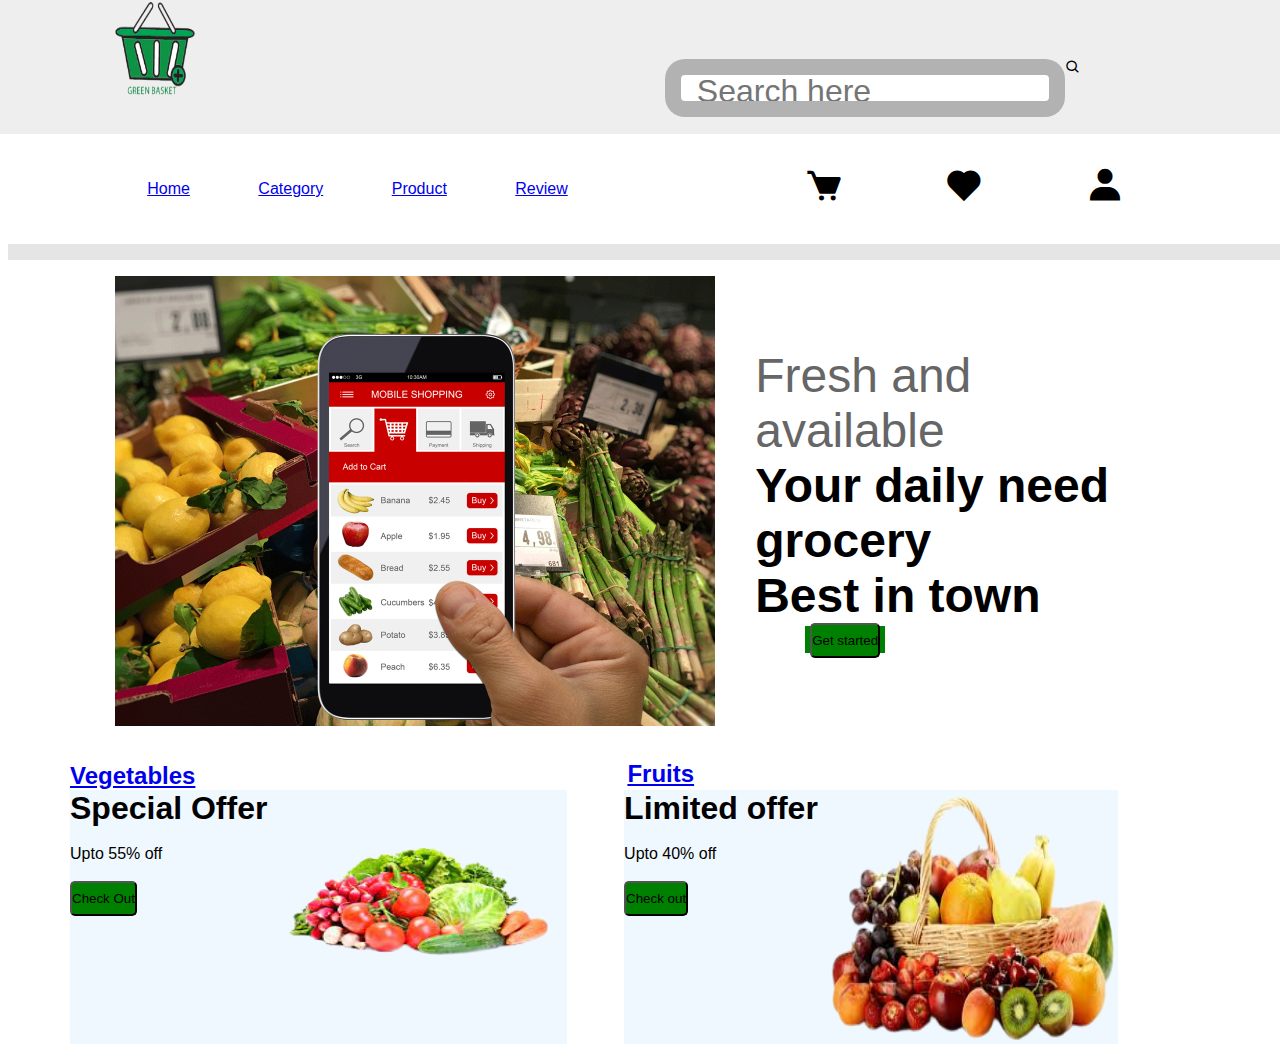
==== index.html @ a2e77f22 "first commit" ====
<!DOCTYPE html>
    <meta http-equiv="X-UA-Compatible" content="IE=edge">
    <meta name="viewport" content="width=device-width, initial-scale=1.0">
    <title>Document</title>
    <link rel="stylesheet" href="/style.css">
<html lang="en">
<head>
    <meta charset="UTF-8">
    <link href='https://unpkg.com/boxicons@2.1.4/css/boxicons.min.css' rel='stylesheet'>
    <link rel="stylesheet" href="/category.html">
    <link rel="stylesheet" href="/media.css">
    <link rel="stylesheet" href="/index.html">
</head>
<body>
    <div class="header1">
  <img class="logo" src="/image/GREEN_BASKET-removebg-preview.png" alt="">
    <form action="" class="searchB"> 
        <input type="Search" id="search-box" placeholder="Search here" >
        <label for="Search-box"><i class='bx bx-search'></i></label> 
    </form>
</div>
    <div class="head2">
       <div id="menu-bar"> <i class='bx bx-menu'></i></div>
        <div class="navbar">
            <a href="/index.html">Home</a>
            <!-- <a href="/login.html">A</a> -->
            <a href="/category.html">Category</a>
            <a href="/product.html">Product</a>
           
            <a href="/Review.html">Review</a>


      </div>
        <div class="icons">
            <a href="/product.html"><i class='bx bxs-cart'></i></a>
            <a href="#"><i class='bx bxs-heart'></i></a>
            <a href="/signUp.html"><i class='bx bxs-user'></i></a>

        </div>
</div>
    <section  class="home" id="home">
    <div class="img">
        <img class="img" src="/image/phone1.cms" alt="grocery">
      

    </div>
    <div class="content">
        <span>Fresh and available</span>
        <h2>Your daily need grocery</h2>
        <h2>Best in town</h2>
        <a href="/category.html" class="btn"><button class="green">Get started</button></a>

    </div>
</section>
<div class="vegi"><h2><a href="/">Vegetables</a></h2></div>
<div class="gen" >
<div class="img1">
    
    <div>
        <h1>Special Offer</h1>
        <br>
        <p>Upto 55% off</p>
        <br>
        <button class="green">Check Out</button>

    </div>
    <div><img class="img7" src="/image/vege-removebg-preview.png" alt=""></div>
</div>
<div class="vegii"><h2><a href="/">Fruits</a></h2></div>
<div class="img2">
    <div><h1>Limited offer</h1>
        <br>
        <p>Upto 40% off</p>
        <br>
        <button class="green">Check out</button>

    </div>
    <div><img class="img7" src="/image/fruit-removebg-preview.png" alt=""></div>
</div>
</div>

</body>
</html>
---- style.css ----
.header1{
   background: #eee; 
   display: flex;
   align-items: center;
   justify-content:space-between ;
   padding: 2rem 9%;
}
.logo{
    color: var(--black);
    /* font-weight: bolder; */
    font-size: 3rem;
    width: 80px;
    height: 100px;
    margin-top: -30px;
    
}
/* .logo i{
  padding-right:-5rem ;
  color: greenyellow;


} */
.searchB{
    display: flex;
    height: 1rem;
    border-radius: 20px;

}
.searchB #search-box{
    height: 100%;
    width: 80%;
    padding: 1rem;
    font-size: 2rem;
    color: #333;
    border:1rem solid rgba(0,0,0,.3) ;
    text-transform: none;
    border-radius: 20px;
    padding-bottom: 10px;
}
/* .header1 .label{
  height: 100%;
  width: 8rem;
  font-size: 2.5;
  line-height: 5rem;
  color: #fff; 
  border: .1rem solid rgba(0,0,0,.3); 
  text-transform: none;
} */
.header1 label:hover{

    background:var(--black) ;


}
.head2{
    background: #fff; 
    display: flex;
    align-items: center;
    justify-content:space-between ;
    padding: 2rem 9%;
    box-shadow: 0.5rem 1rem rgba(0,0,0,.1);
    position: relative;
    
 }
 .header2 .navbar a{
     padding:5rem 1.5rem ;
     font-size: 2rem;
     border-radius: 5rem;
     color: var(--black);
     
     

 }
 .navbar a{
     margin: 2em;
 }
 
 .head2 .icons a{
     font-size: 2.5rem;
     color: var(--black);
     padding-left: 1rem;
     margin: 1em;

 }
 #menu-bar{
     font-size: 3rem;
     border-radius: 5rem;
     border: 1rem solid var(--black);
     cursor: pointer;
     display: none;
 }
 section{
     padding: 2rem 9%;
 }
 .home{
     display: flex;
     align-items: center;
     gap: 40px;
   
    
 }
 .home .image{
     flex: 1 1 40rem;
     padding-top: 5rem;
 }
 .home .image img{
     width: 100%;
 }
 .img{
      width: 600px; 
 }
 home .content{
     flex: 1 1 40rem;
 }
.home .content span{
     font-size: 3rem;
     color: #666;
 }
 .home .content h2{
     font-size:3rem ;
     color: var(black);
 }
 .green{
     background-color: green;
     border-radius: 5px;
     color: black;
     height: 35px;
 }
 
 .vege{
     display: flex;
     gap: 50px;
     margin-left: -150px;
     margin-bottom: 40px;
 }
 .one{
     background-color:whitesmoke;
     width: 200px;
     border-radius: 5%;
 }
 .gen{
     border: 100%;
     display: flex;
    gap: 60px;
    margin-left: 70px;
 }
 .img1{
     display: flex;
      border: 40%; 
     background-color: aliceblue;
      /* width: 100px;  */
 }
 .img7{
     width: 300px;
     height: 250px;
 }
 
 .img2{
     display: flex;
     border: 30%;
     background-color:aliceblue;
     
 }
 .img1:hover img {

   transform: scale(1.2) rotate(-5deg);
  }
  .img2:hover img {

  transform: scale(1.2) rotate(-5deg);
  }

  body{
    height: 1000px;
}
.contact{
   margin-left: 380px;
   margin-top: 100px;
   font-size: 40px;
}
.span{
    color: green;
}
.name{
    margin-left: 300px;
    padding: 60px 15px;
    font-size: 30px;
    border-radius: 50px;
}
#enter-name{
    width: 200px;
    height:40px;
    padding-left: 230px;
    margin-top: 10px;
}
.phone{
    margin-left: 300px;
    font-size: 30px;
}
#phone-number{
    width: 200px;
    height:40px;
    padding-left: 150px;
    margin-top: 40px;
}
.password{
    margin-left: 300px;
    font-size: 30px;
}
#enter-password{
    width: 200px;
    height:40px;
    padding-left: 220px;
    margin-top: 40px;
}
.message{
    margin-left: 300px;
    font-size: 30px;
}
#enter-message{
    width: 200px;
    height:40px;
    padding-left: 230px;
    margin-top: 50px;
}
.btn{
    margin-left: 50px;
    padding: 5px 5px;
    color: white;
    background-color: green;
}
.deal{
   
    background-position: center;
    background-size: cover;
    padding-top: 7rem;
    padding-bottom: 7rem;
  }
  .deal .cont .title{
      font-size: 4rem;
      color: var(--black);
  }
  .deal .cont p{
font-size: 1.7rem;
padding: 1rem 0;
color: #333;

  }
  .deal .cont .count-down{
display: flex;
gap: 1rem;
padding: 5rem 0;

  }
  .deal .cont .count-down .box{
      width: 9rem;
      text-align: center;
      box-shadow: 0.5rem 1rem rgba(0,0,0,.1);
      border: 1rem solid rgba(0,0,0,.3);
  }
  .deal .cont .count-down .box h3{
      color: var(--black);
      background: #fff;
      height:7rem ;
      line-height: 7rem;
      width: 100%;
      font-size: 5rem;

  }
  .deal .cont .count-down .box span{
      background:var(--black) ;
      color: #fff;
      width: 100%;
      padding: 5rem;
      font-size: 2rem;
  }
  .fl{
       display: flex; 
      gap: 20%;
      margin-left: 30px;
      border-radius: 10px;
  }
  .banana{
      background-color:whitesmoke ;
      border-radius: 5%;
  }
  .banana{
      background-color:whitesmoke;
     border-radius: 5%;
  }
  .tomatoe{
      background-color: whitesmoke;
      border-radius: 5%;
       
  }
  .sukuma{
      background-color: whitesmoke;
      border-radius: 5%;
  }
  .cabbages{
    background-color: whitesmoke;
      border-radius: 5%;  
  }
  .butternut{ 
  background-color: whitesmoke;
      border-radius: 5%;
  }

  .ex{
      display: flex;
     gap: 30%;
      margin-left: 0px;
      
  }
  .x{
      display: flex;
  }
  .apples{
    /* background-color: whitesmoke; */
    width: 200px;
    border-radius: 10px;
  }
 




  body{
    margin: 0;
    padding: 0;
    height: 350px;
    font-family: sans-serif;
    /* background-image: url(/image/fruit.jpg); */
    /* opacity: 85%; */
    background-size: cover;
    background-position: center;
}
.sign{
    width: 360px;
    box-shadow: 0 0 3px 0 rgba(0, 0, 0, 0,3);
    background: #fff;
    padding: 20px;
    margin: 8% auto;
    text-align: center;
    opacity: 100%;
}
.butt{
    color: blue;
    margin-bottom: 30px;
}
.nam1{
    border-radius: 10px;
    padding: 10px;
    margin: 18px 0;
    width: 80%;
    border: 1px solid #999;
    outline: none;
}
.nam2{
    border-radius: 10px;
    padding: 10px;
    margin: 18px 0;
    width: 80%;
    border: 1px solid #999;
    outline: none;
    /* color: #fff;
    font-size: 15px;
    cursor: pointer; */
}
.nam3{
border-radius: 10px;
padding: 10px;
margin: 18px 0;
width: 80%;
border: 1px solid #999;
outline: none;
}
.nam4{
    border-radius: 10px;
    padding: 10px;
    margin: 18px 0;
    width: 80%;
    border: 1px solid #999;
    outline: none;
}
.bttn{
    border-radius: 10px;
    padding: 10px;
    margin: 18px 0;
    width: 80%;
    border: 1px solid #999;
    outline: none;
    font-size: 20px;
    background-color: #1CBADB;
}
.img9{
    width: 100px;
    margin-top: -50px;
    opacity: 10%;
}
.btn0{
    border-radius: 10px;
    padding: 10px;
    margin: 18px 0;
    width: 80%;
    border: 1px solid #999;
    outline: none;
    font-size: 20px;
    background-color: #1CBADB;  
}




* {
    padding: 0px;
    margin: 0px;
}
#place{
    padding: 20px 50px;
    border-radius: 10px;
    margin-left: 60px;
}



    .center{
     position: absolute;
     top: 50%;
     left: 50%;
     transform: translate(-50%, -50%);
     width: 400px;
     border-radius: 10px;
   }
   /* line */
   .center h1{
       text-align: center;
       padding: 0 0 20px 0;
       border-bottom:1px solid #2691D9 ;
   }
    .center form{
       padding: 0 40px;
       box-sizing: border-box;
   }
    form .txt_field{
       position: relative;
       border-bottom: 2px solid #2691D9;
       margin: 30px 0;
   }
   .txt_field input{
       width: 100%;
       padding: 0 5px;
       height: 30px;
       font-size: 16px;
       border: none;
       background: none;
       /* outline: none; */
   }
   .txt_field label{
     position: absolute;
     top: 20%;
     left: 5px;
     color: black;
     transform: translateY(-50%);
     font-size: 16px;
     pointer-events: none;
     transition: .3s;
   }
   .txt_field span::before{
       content: '';
       position: absolute;
       top: 40px;
       left: 0;
       width: 100%;
       height: 2px;
       /* background: #2691D9; */
   }
   .txt_field input:focus ~ label,
   .txt_field input:valid ~ label{
       top: 5px;
       color: #2691D9;
   }
   .txt_field input:focus ~ span::before,
   .txt_field input:focus ~ span::before{
       width: 100%;
   }
   .pass{
       margin: -5px 0 20px 5px;
       color: #A6A6A6;
       cursor: pointer;
   }
   .pass:hover{
       text-decoration: underline;
   }
   input[type="submit"]{
       width: 100%;
       height: 50px;
       border: 1px solid;
       background: #2691D9;
       border-radius: 25px;
       font-size: 18px;
       font-weight: 700;
       cursor: pointer;
       outline: none;
   }
   input[type="submit"]{
       border-color:#2691d9 ;
       transition: .5s;
   }
   .signup_link{
       margin: 30px 0;
       text-align: center;
       font-size: 16px;
       color: #666666;
   }
   .signup_link a{
       color: #2691D9;
       text-decoration: none;
   }







   * {
    padding: 0px;
    margin: 0px;
}
.check{
    margin-left: 620px;
    margin-top: 30px;
}
.info{
    margin-left: 100px;
    margin-top: 0px;
    font-size: 25px;
}
#money{
    padding: 20px 50px;
    border-radius: 10px;
    margin-left: 50px;
}
#place{
    padding: 20px 50px;
    border-radius: 10px;
    margin-left: 60px;
}
#number{
    padding: 20px 50px;
    border-radius: 10px;
    margin-left: 10px;
}
.pay{
    margin-left: 600px;
    padding: 20px 40px;
    font-size: 20px;
    border-radius: 10px;
    background-color: darkgreen;
}
.methodpay{
    margin-left: 600PX;
}
.pesa{
    padding: 5px 10px;
    border-radius: 5px;
}
.mobile{
    padding: 5px 10px;
    border-radius: 5px;
}
.deliver{
    margin-left: 40px;
    padding: 10px 30px;
    border-radius: 10px;
    font-size: 25px;
    background-color: darkgreen;
}
.pick{
    margin-left: 600px;
}
.station{
    padding: 5px 10px;
    border-radius: 5px;
}
.step{
    padding: 5px 10px;
    border-radius: 5px;
}
.seed{
    margin-left: 650px;
    padding: 10px 20px;
    font-size: 25px;
    background-color: darkgreen;
    border-radius: 10px;
}
.overlay-image {
    position: absolute;
    top: 0;
    left: 0;
    z-index: 1;
  }









.vegi{
    margin-left: 70px;
}
.vegii{

    margin-top: -30px;
    margin-right: -130px;
    
}
.lap{
    display: flex;
    gap: 110%;
    margin-left: 38px;
    width: 220px;
}





.mv{
    margin-right: 800px;
}







.greeen{
    margin-left: 60%;
    background-color: green;
    height: 40px;
    border-radius: 10px;
}


.sm{
    width: 150px;
}





    



.apart{
    display: flex;
}











.mess{
    background-color: green;
    color: white;
    border-radius: 5px;
    height: 35px;
    margin-left: 40%;
}
.addcart{
    margin-left: 10%;
}



.icons a{
    color: black;
}
---- media.css ----
@media screen and (max-width: 600px) {
  .header1, .head2 {
      flex-direction: column;
      padding: 2rem;
  }
  .logo {
      margin-bottom: 1rem;
  }
  .searchB #search-box {
      font-size: 1.5rem;
  }
  .header1 .label {
      font-size: 2rem;
      line-height: 3rem;
  }
  .header2 .navbar a {
      padding: 2rem 1rem;
      font-size: 1.5rem;
  }
}
@media screen and (max-width: 768px) {
  .navbar a {
      margin: 1em;
  }
  .head2 .icons a {
      font-size: 2rem;
      margin: 0.5em;
  }
  #menu-bar {
      display: block;
  }
  .home {
      flex-direction: column;
  }
  .home .image {
      padding-top: 2rem;
  }
  .img {
      width: 100%;
  }
  .home .content span,
  .home .content h2 {
      font-size: 2rem;
  }
  .vege {
      flex-direction: column;
      margin-left: 0;
      margin-bottom: 2rem;
  }
  .one {
      border-radius: 0;
  }
  .gen {
      flex-direction: column;
      margin-left: 0;
  }
  .img1,
  .img2 {
      border: none;
  }
  .name,
  .phone,
  .password {
      margin-left: 0;
  }
}
@media screen and (max-width: 768px) {
  .header1 {
      padding: 2rem 5%;
  }
  .logo {
      font-size: 2.5rem;
      width: 80px;
      height: 80px;
  }
  .logo i {
      padding-right: -4rem;
  }
  .searchB {
      height: 1rem;
  }
  .searchB #search-box {
      font-size: 1rem;
  }
  /* .header1 .label {
      font-size: 2rem;
      line-height: 4rem;
  } */
  .head2 {
      padding: 2rem 5%;
  }
  .head2 .navbar a {
      padding: 4rem 1.5rem;
      font-size: 1.5rem;
  }
  #menu-bar {
      font-size: 2.5rem;
  }
  section {
      padding: 2rem 5%;
  }
  .home .image {
      padding-top: 3rem;
  }
  .home .content span,
  .home .content h2 {
      font-size: 2rem;
  }
  .vege {
      gap: 30px;
      margin-left: 0;
      margin-bottom: 2rem;
  }
  .one,
  .banana,
  .tomatoe,
  .sukuma,
  .cabbages,
  .butternut {
      border-radius: 0;
  }
  .gen,
  .ex {
      gap: 30px;
      margin-left: 0;
  }
  .img1,
  .img2 {
      border: none;
  }
  .name,
  .phone,
  .password,
  .message {
      margin-left: 0;
  }
  .contact {
      margin-left: 100px;
      margin-top: 50px;
      font-size: 30px;
  }
  .span {
      color: green;
  }
}
@media screen and (max-width: 768px) {
  .head2 {
    padding: 2rem 5%;
  }
  .head2 .navbar a {
    padding: 2rem 1rem;
  }
  .home {
    flex-direction: column;
  }
  .home .image {
    padding-top: 3rem;
  }
  .vege {
    flex-direction: column;
    margin-left: 0;
    margin-bottom: 2rem;
  }
  .gen {
    flex-direction: column;
    margin-left: 0;
  }
  .contact {
    margin-left: 0;
    margin-top: 2rem;
    font-size: 2rem;
  }
  .name,
  .phone,
  .password,
  .message {
    margin-left: 0;
  }
  .deal .cont .title {
    font-size: 3rem;
  }
  .deal .cont p {
    font-size: 1.5rem;
  }
  .deal .cont .count-down {
    flex-wrap: wrap;
  }
  .fl,
  .ex {
    flex-direction: column;
    gap: 2rem;
    margin-left: 0;
  }
  .icons a {
    font-size: 2rem;
  }
  .contact {
    margin-left: 20px;
    margin-top: 50px;
    font-size: 24px;
}

    @media only screen and (max-width: 600px) {
        .contact {
            margin-left: 10px;
            margin-top: 20px;
            font-size: 24px;
        }
        .name,
        .phone,
        .password,
        .message {
            margin-left: 10px;
            font-size: 24px;
        }
        #enter-name,
        #phone-number,
        #enter-password,
        #enter-message {
            width: 80%;
            padding-left: 10px;
            margin-top: 10px;
        }
        .btn2 {
            margin-left: 10px;
            padding: 5px 10px;
            font-size: 16px;
        }

.lap{
    display: flex;
    flex-direction: column;
    gap: 20%;
    margin-left: 10px;
    width: 20px;
}


.apart{
    display: flex;
    flex-direction: column;
}

.info{
    margin-left: 10px;
    margin-top: 0px;
    font-size: px;
}

.mv{
    margin-right: 0px;
}

.methodpay{
    margin-left: 60PX;
}

.methodpay{
    margin-left: 60PX;
}

.pay{
    margin-left: 60px;
    padding: 20px 40px;
    font-size: 20px;
    border-radius: 10px;
    background-color: darkgreen;
}

.apples{
    /* background-color: whitesmoke; */
    /* width: 200px; */
    border-radius: 10px;
  }



    }
    
   
}
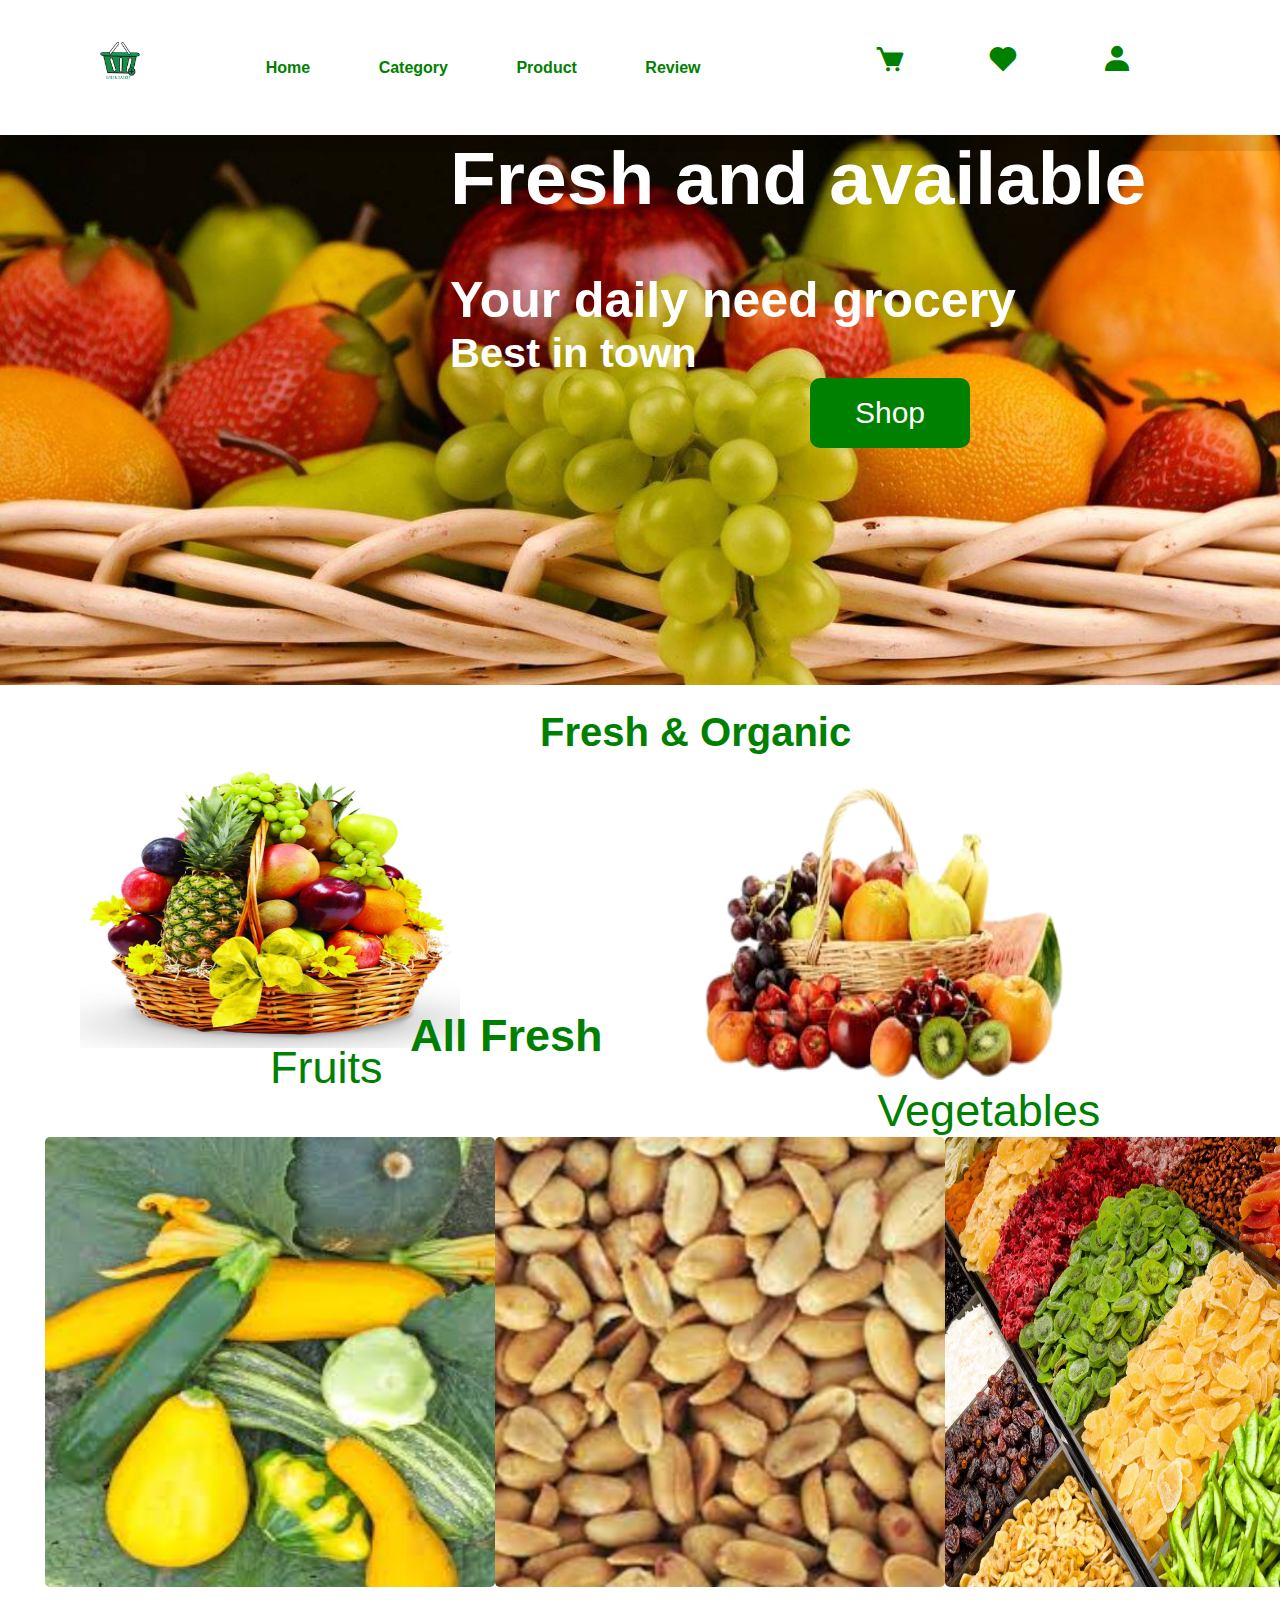
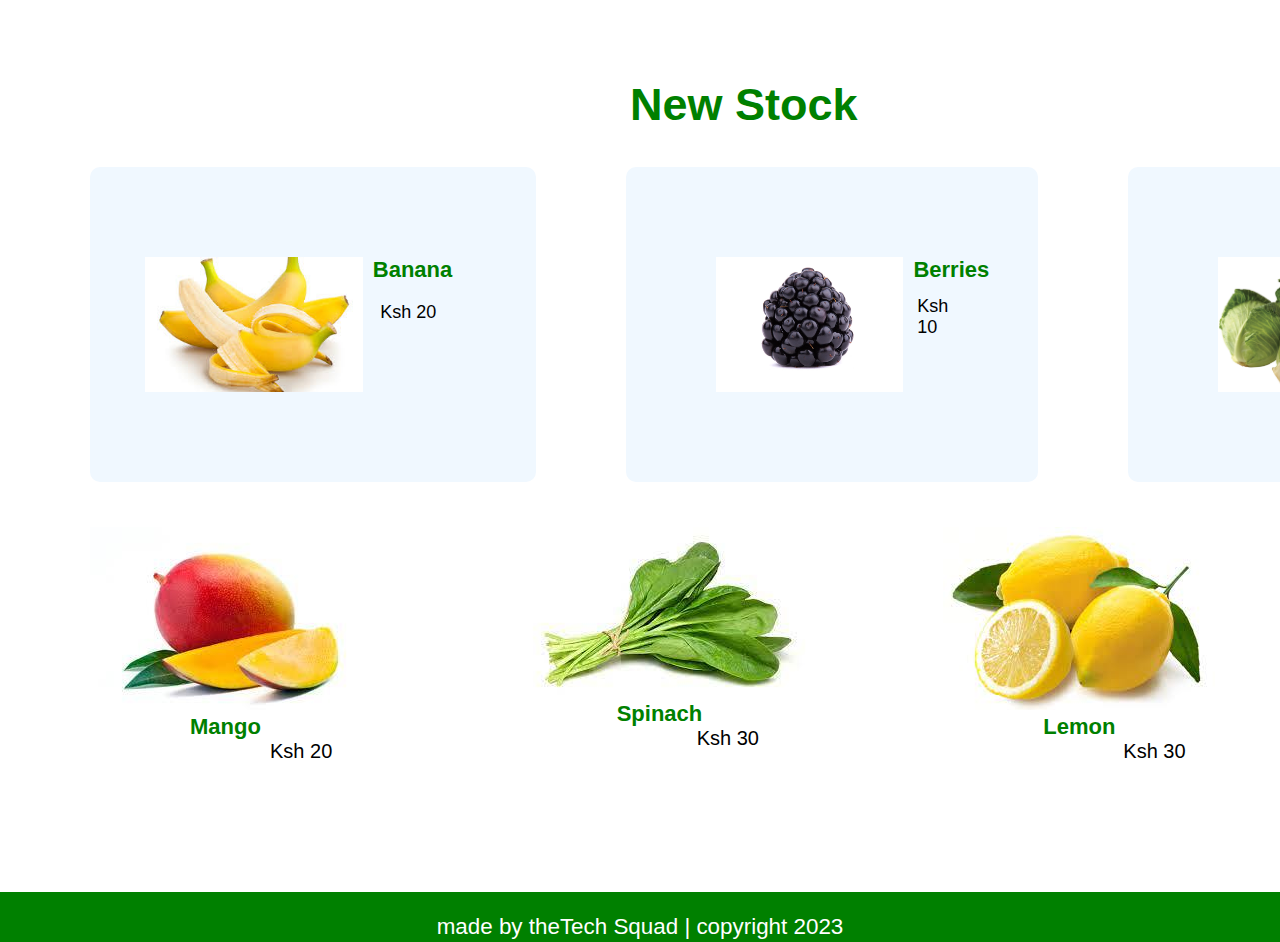
==== commit 311467d4: "commit" ====
--- a/index.html
+++ b/index.html
@@ -12,16 +12,18 @@
     <link rel="stylesheet" href="/index.html">
 </head>
 <body>
-    <div class="header1">
-  <img class="logo" src="/image/GREEN_BASKET-removebg-preview.png" alt="">
-    <form action="" class="searchB"> 
-        <input type="Search" id="search-box" placeholder="Search here" >
-        <label for="Search-box"><i class='bx bx-search'></i></label> 
-    </form>
-</div>
+
+    <a href="/checkOut.html"></a>
     <div class="head2">
-       <div id="menu-bar"> <i class='bx bx-menu'></i></div>
+
+        <div>
+            <img class="logo" src="/image/GREEN_BASKET-removebg-preview.png" alt="">
+            
+        </div>
+        
+       <!-- <div id="menu-bar"> <i class='bx bx-menu'></i></div> -->
         <div class="navbar">
+            
             <a href="/index.html">Home</a>
             <!-- <a href="/login.html">A</a> -->
             <a href="/category.html">Category</a>
@@ -38,46 +40,111 @@
 
         </div>
 </div>
-    <section  class="home" id="home">
-    <div class="img">
-        <img class="img" src="/image/phone1.cms" alt="grocery">
-      
+   
 
+   
+<section class="many"> 
+    <div class="more">
+        <h2 id="koko1">Fresh and available</h2>
+        <h4 id="koko2">Your daily need grocery</h4>
+        <h5 id="koko3">Best in town</h5>
+        <button class="me"><a href="/category.html">Shop</a></button>
+    </div> 
+</section>
+<h2 id="ll">Fresh & Organic</h2>
+<br>
+<!-- <div class="no">
+
+<div></div>
+</div> -->
+
+<div class="d">
+    <div><img class="pl" src="/image/sisi.jpg" alt="">
+    <p class="jj">Fruits</p>
+</div>
+  
+  <h2 class="fres">All Fresh</h2>
+    <div><img class="plp" src="/image/fruit-removebg-preview.png" alt="">
+        <br>
+        <p class="jk">Vegetables</p>
     </div>
-    <div class="content">
-        <span>Fresh and available</span>
-        <h2>Your daily need grocery</h2>
-        <h2>Best in town</h2>
-        <a href="/category.html" class="btn"><button class="green">Get started</button></a>
+</div>
 
+
+<div class="all">
+<div class="me1">
+   <a href=""><img src="/image/squash.jpeg" alt=""></a>
+    <h5 class="mam1"></h5>
+</div>
+<div class="me1">
+    <a href=""><img src="/image/peanu2.jpeg" alt=""></a>
+    <h5 class="mam1"></h5>
+</div>
+
+<div class="me1">
+    <a href=""><img src="/image/dry.webp" alt=""></a>
+    <h5 class="mam1"></h5>
+</div>
+
+</div>
+</div>
+<br>
+
+
+<h2 id="wr">New Stock</h2>
+<br>
+<br>
+<div class="were">
+   
+
+    <div class="img1">
+        <img src="/image/bana.jpeg" alt="" class="ims">
+        <h5 class="hub">Banana</h5>
+        <p class="hh">Ksh 20</p>
     </div>
-</section>
-<div class="vegi"><h2><a href="/">Vegetables</a></h2></div>
-<div class="gen" >
+    <br>
+    <br>
+    <div class="img1">
+    <img src="/image/bery.webp" alt="">
+    <h5 class="hub">Berries</h5>
+    <p class="hh">Ksh 10</p>
+</div>
+<br>
+<br>
 <div class="img1">
-    
-    <div>
-        <h1>Special Offer</h1>
-        <br>
-        <p>Upto 55% off</p>
-        <br>
-        <button class="green">Check Out</button>
+    <img src="/image/bage.webp" alt="">
+    <h5 class="hub">Cabbage</h5>
+    <p class="hh"> Ksh 50</p>
+</div>
+<br>
+<br>
 
-    </div>
-    <div><img class="img7" src="/image/vege-removebg-preview.png" alt=""></div>
 </div>
-<div class="vegii"><h2><a href="/">Fruits</a></h2></div>
-<div class="img2">
-    <div><h1>Limited offer</h1>
-        <br>
-        <p>Upto 40% off</p>
-        <br>
-        <button class="green">Check out</button>
 
-    </div>
-    <div><img class="img7" src="/image/fruit-removebg-preview.png" alt=""></div>
+<div class="yote">
+<div class="mar">
+    <a href=""><img src="/image/mango.jpeg" alt=""></a>
+    <h5 class="pag">Mango</h5>
+    <br>
+    <p class="aa">Ksh 20</p>
+</div>
+<div class="mar">
+    <a href=""><img src="/image/spinach.jpeg" alt=""></a>
+    <h5 class="pag">Spinach</h5>
+    <br>
+    <p class="aa">Ksh 30</p>
+</div>
+
+<div class="mar">
+    <a href=""><img src="/image/le1.jpeg" class="kik"></a>
+    <h5 class="pag">Lemon</h5>
+    <br>
+    <p class="aa">Ksh 30</p>
 </div>
 </div>
 
+<div class="footer">
+made by theTech Squad | copyright 2023
+</div>
 </body>
 </html>--- a/style.css
+++ b/style.css
@@ -1,3 +1,400 @@
+.nav-barr {
+    position: fixed;
+    width: 100%;
+    height: 40%;
+    
+  }
+  .nav img {
+    width: 5em;
+    margin-left: 2em;
+    
+  }
+  .nav {
+    height: 50px;
+    width: 100%;
+    /* background: #F3EDD4; */
+    position: relative;
+    -webkit-box-shadow: 0 0.5rem 1rem rgba(0, 0, 0, 0.1);
+    box-shadow: 0 0.5rem 1rem rgba(0, 0, 0, 0.1);
+  }
+  .nav>.nav-header {
+    display: inline;
+  }
+  .nav>.nav-header>.nav-title {
+    display: inline-block;
+    font-size: 22px;
+    color: #fff;
+    padding: 10px 10px 10px 10px;
+  }
+  .nav>.nav-btn {
+    display: none;
+  }
+  .nav>.nav-links {
+   
+    margin-right: em;
+    display: inline;
+    float: right;
+    font-size: 18px;
+  }
+  .nav>.nav-links>a {
+    display: inline-block;
+    padding: 13px 10px 13px 10px;
+    text-decoration: none;
+    
+    color: #777777;
+  }
+  .nav>.nav-links>a:hover {
+    color: #8BC746;
+  }
+  .nav>#nav-check {
+    display: none;
+  }
+
+
+
+
+.cool{
+    display: flex;
+    gap: 3em;
+    margin-left: 2em;
+    margin-top: 2em;
+}
+.col{
+    display: flex;
+    gap: 3.5em;
+    margin-left: 3em;
+    margin-top: 2em;
+}
+.looks{
+    display: flex;
+    gap: 3.5em;
+    margin-left: 4em;
+    margin-top: 5em;
+    
+    
+}
+.maize{
+    width: 10px;
+}
+.spicy{
+    text-align: center;
+        
+        align-items: center;
+      
+        background-color: rgb(255, 255, 255);
+        border:  solid 1px rgb(224, 221, 221);
+        
+        border-radius: 20px;
+        
+        justify-content: space-between; 
+        box-shadow: 0 8px 9px rgb(136, 132, 132) rgba(0, 0, 0, 0.1);
+
+}
+.ident{
+    display: flex;
+    gap: 3.5em;
+    margin-left: 3em;
+    margin-top: 2em;
+
+}
+
+.tomats{
+    display: flex;
+    gap: 3.5em;
+    margin-left: 3em;
+    margin-top: 2em;
+
+}
+.mangoe{
+    display: flex;
+    gap: 3.5em;
+    margin-left: 1em;
+    margin-top: 2em;
+
+}
+
+
+
+header a {
+    text-decoration: none;
+  }
+  
+  header {
+    padding: 0 20px;
+    background-color: #1d1f1d;
+    height: 50px;
+    display: flex;
+    justify-content: space-between;
+  }
+  
+  #brand {
+    font-weight: bold;
+    font-size: 18px;
+    display: flex;
+    align-items: center;
+  }
+  
+  #brand a {
+    color: #09c372;
+  }
+  
+  ul {
+    list-style: none;
+    height: 100%;
+    display: flex;
+    align-items: center;
+    justify-content: space-around;
+  }
+  
+  ul a {
+    color:green       ;
+  }
+  
+  ul li {
+    padding: 5px;
+    margin-left: 10px;
+  }
+  
+  ul li:hover {
+    transform: scale(1.1);
+    transition: 0.3s;
+  }
+  
+  #hamburger-icon {
+    margin: auto 0;
+    display: none;
+    cursor: pointer;
+  }
+  
+  #hamburger-icon div {
+    width: 35px;
+    height: 3px;
+    background-color: white;
+    margin: 6px 0;
+    transition: 0.4s;
+  }
+  
+  .open .bar1 {
+    -webkit-transform: rotate(-45deg) translate(-6px, 6px);
+    transform: rotate(-45deg) translate(-6px, 6px);
+  }
+  
+  .open .bar2 {
+    opacity: 0;
+  }
+  
+  .open .bar3 {
+    -webkit-transform: rotate(45deg) translate(-6px, -8px);
+    transform: rotate(45deg) translate(-6px, -8px);
+  }
+  
+  .open .mobile-menu {
+    display: flex;
+    flex-direction: column;
+    align-items: center;
+    justify-content: flex-start;
+  }
+  
+  .mobile-menu {
+    display: none;
+    position: absolute;
+    top: 50px;
+    left: 0;
+    height: calc(100vh - 50px);
+    width: 100%;
+  }
+  
+  .mobile-menu li {
+    margin-bottom: 10px;
+  }
+.were{
+    display: flex;
+    margin-right: 3em;
+}
+.yote{
+    display: flex;
+    justify-content: space-between;
+   
+
+}
+.kik img{
+    height: 5vh;
+}
+.mar{
+     width: 40vh; 
+    height: 5vh;
+    margin-left: 10vh;
+    padding-bottom: 20em; 
+    border-radius: 10px;
+    margin-top: -20vh;
+    
+}
+.aa{
+    color: black;
+    margin-top: -2vh;
+    margin-left: -10vh;
+    font-size: 20px;
+    margin-left: 20vh;
+
+}
+.pag{
+    font-size: 22px;
+    margin-left: 10px;
+    color: green;
+    margin-left: 100px;
+}
+#wr{
+    color: green;
+    margin-left: 70vh;
+    font-size: 5vh;
+    margin-top: -10vh;
+
+}
+.hub{
+    font-size: 22px;
+    margin-left: 10px;
+    color: green;
+}
+.ims{
+    margin-left: -13%;
+}
+.hh{
+    margin-top: 17%;
+    display: flex;
+    margin-left: -8vh;
+    font-size: 18px;
+}
+.img1{
+    width: 40vh;
+    height: 15vh;
+    margin-left: 10vh;
+    padding: 10vh;
+    margin-bottom: 25vh;
+    border-radius: 10px;
+}
+.me{
+    height: 70px;
+    width: 160px;
+    margin-left: 90vh;
+    background-color: green;
+    border: green;
+    color: white;
+    font-size: 30px;
+    font-weight: 10px;
+    border-radius: 10px;
+}
+.mam1{
+    font-size: 30px;
+    color: green;
+    margin-left: 50px;
+}
+.all{
+    display: flex;
+    margin-left: 5vh;
+    padding-bottom: 10em;
+    justify-content: space-between;
+}
+.me1 img{
+    width: 50vh;
+    height: 50vh;
+    border-radius: 5px;
+}
+.me:hover{
+    background-color: white;
+}
+.me a{
+    text-decoration: none;
+    color: white;
+    
+}
+
+.more{
+    /* background-image: url(image/koko.jpg); */
+    height: 150vh;
+    background-repeat: no-repeat;
+     margin: 0;
+    padding: 0;
+    height: 550px;
+    background-size: cover;
+    background-position: center;
+    font-family: sans-serif;
+    background-image: url(image/koko.jpg);
+   
+    box-sizing: border-box;
+}
+.many{
+    color: white;
+    font-size: 50px;
+}
+.no{
+    display: flex;
+    gap: 30em;
+    margin-left: 20px;
+    color: green;
+    font-size: 35px;
+}
+#koko1{
+    margin-left: 50vh;
+    margin-bottom: 50px;   
+}
+#koko2{
+    margin-left: 50vh;  
+}
+#koko3{
+    margin-left: 50vh;
+}
+.jj{
+    margin-left: 30vh;
+    margin-top: -10vh;
+    font-size: 5vh;
+    color: green; 
+}
+.jk{
+    margin-left: -5vh;
+    margin-top: -10vh;
+    font-size: 5vh;
+    color: green;
+}
+.fres{
+    font-size: 5vh;
+    color: green;
+    margin-top: 32vh;
+    margin-left: -50vh;
+
+}
+.pl{
+    width: 380px;
+    height: 300px;
+    margin-top: -10%;
+    padding: 80px;
+
+}
+#ll{
+    margin-left: 60vh;
+    color: green;
+    margin-top: 25px;
+    font-size: 40px;
+}
+.plp{
+    width: 380px;
+    height: 300px;
+    margin-top: -10%;
+    padding: 80px;
+    margin-left: -35vh;
+    margin-bottom: 5%;
+}
+.l{
+    width: 400px;
+    
+
+}
+#kk{
+    font-size: 20px;
+    color: green;
+    margin-left: 100px;
+}
+
+
 
 .header1{
    background: #eee; 
@@ -8,19 +405,14 @@
 }
 .logo{
     color: var(--black);
-    /* font-weight: bolder; */
     font-size: 3rem;
-    width: 80px;
-    height: 100px;
-    margin-top: -30px;
-    
-}
-/* .logo i{
-  padding-right:-5rem ;
-  color: greenyellow;
-
-
-} */
+    width: 40px;
+    height: 40px;
+    margin-top: 10px;
+    margin-bottom: 17px;
+    margin-left: -15px;
+    
+}
 .searchB{
     display: flex;
     height: 1rem;
@@ -38,21 +430,15 @@
     border-radius: 20px;
     padding-bottom: 10px;
 }
-/* .header1 .label{
-  height: 100%;
-  width: 8rem;
-  font-size: 2.5;
-  line-height: 5rem;
-  color: #fff; 
-  border: .1rem solid rgba(0,0,0,.3); 
-  text-transform: none;
-} */
 .header1 label:hover{
 
     background:var(--black) ;
 
-
-}
+}
+.header1 img{
+    width: 30%;
+}
+
 .head2{
     background: #fff; 
     display: flex;
@@ -63,25 +449,48 @@
     position: relative;
     
  }
+ .navbar{
+    display: inline-block;
+    
+ }
  .header2 .navbar a{
      padding:5rem 1.5rem ;
      font-size: 2rem;
      border-radius: 5rem;
-     color: var(--black);
-     
-     
-
- }
+     color: var(--black); 
+      color: green !important;
+     display: flex;
+ }
+
+ .navbar img{
+    width: 10%;
+    height: 13%;
+    margin-left: -2em;
+ }
+
  .navbar a{
      margin: 2em;
- }
- 
+     color: green;
+     text-decoration: none;
+     font-size: 1em;
+     font-weight: bold;
+    
+ }
+.icons{
+    margin-top: -1%;
+    color: green;
+    font-size: 5px;
+
+}
+ .navbar a:hover{
+    color: black;
+}
  .head2 .icons a{
-     font-size: 2.5rem;
+     font-size: 2rem;
      color: var(--black);
      padding-left: 1rem;
      margin: 1em;
-
+     margin-top: -8%;
  }
  #menu-bar{
      font-size: 3rem;
@@ -90,9 +499,6 @@
      cursor: pointer;
      display: none;
  }
- section{
-     padding: 2rem 9%;
- }
  .home{
      display: flex;
      align-items: center;
@@ -108,9 +514,12 @@
      width: 100%;
  }
  .img{
-      width: 600px; 
- }
- home .content{
+      width: 650px; 
+      animation: forwards;
+      animation-duration: 6s;
+    
+ }
+ .home .content{
      flex: 1 1 40rem;
  }
 .home .content span{
@@ -124,25 +533,57 @@
  .green{
      background-color: green;
      border-radius: 5px;
-     color: black;
      height: 35px;
- }
- 
+     margin-left: 20px;
+     border: 2px solid green;
+     margin-top: -3px;
+     padding: 1em 1em;
+     font-weight: bold;
+     color: white;
+     font-size: 1em;
+ }
+
  .vege{
      display: flex;
-     gap: 50px;
-     margin-left: -150px;
+    
+     justify-content: space-between;
+     margin-left: 40px;
+     gap: 3em;
      margin-bottom: 40px;
+     width: 800px;
+  
  }
  .one{
-     background-color:whitesmoke;
-     width: 200px;
-     border-radius: 5%;
+        text-align: center;
+        
+        align-items: center;
+      
+        background-color: rgb(255, 255, 255);
+        border:  solid 1px rgb(224, 221, 221);
+        
+        border-radius: 30px;
+        
+        justify-content: space-between; 
+        box-shadow: 0 8px 9px rgb(136, 132, 132) rgba(0, 0, 0, 0.1);
+      
+ }
+ .sukuma{
+    margin-right: 25%;
+    margin-top: -7%;
+ }
+ .sk{
+    margin-right: 25%;
+ }
+ 
+ .para{
+    font-size: 193%;
+    margin-left: 43%;
+
  }
  .gen{
      border: 100%;
      display: flex;
-    gap: 60px;
+    gap: 50px;
     margin-left: 70px;
  }
  .img1{
@@ -152,7 +593,7 @@
       /* width: 100px;  */
  }
  .img7{
-     width: 300px;
+     width: 260px;
      height: 250px;
  }
  
@@ -184,14 +625,13 @@
 }
 .name{
     margin-left: 300px;
-    padding: 60px 15px;
-    font-size: 30px;
+    font-size: 25px;
     border-radius: 50px;
 }
 #enter-name{
-    width: 200px;
+    width: 300px;
     height:40px;
-    padding-left: 230px;
+    padding-left: 20px;
     margin-top: 10px;
 }
 .phone{
@@ -215,20 +655,29 @@
     margin-top: 40px;
 }
 .message{
-    margin-left: 300px;
-    font-size: 30px;
+    margin-left: 100px;
+    font-size: 25px;
 }
 #enter-message{
-    width: 200px;
+    width: 250px;
     height:40px;
-    padding-left: 230px;
+    padding-left: 30px;
     margin-top: 50px;
 }
-.btn{
-    margin-left: 50px;
-    padding: 5px 5px;
+.content button{
+    margin-top: 3em;
+    padding: 1em 1em 2em 1em;
+    font-weight: bold;
+    border: none;
     color: white;
-    background-color: green;
+    font-size: 1em;
+    border: 2px solid green;
+}
+.content button:hover{
+  color: green;
+  border: 2px solid green;
+  background-color: transparent;
+  
 }
 .deal{
    
@@ -274,25 +723,20 @@
       width: 100%;
       padding: 5rem;
       font-size: 2rem;
-  }
-  .fl{
-       display: flex; 
-      gap: 20%;
-      margin-left: 30px;
-      border-radius: 10px;
-  }
+   }
   .banana{
       background-color:whitesmoke ;
       border-radius: 5%;
+      
   }
   .banana{
       background-color:whitesmoke;
      border-radius: 5%;
-  }
+   }
   .tomatoe{
       background-color: whitesmoke;
       border-radius: 5%;
-       
+        
   }
   .sukuma{
       background-color: whitesmoke;
@@ -311,28 +755,32 @@
       display: flex;
      gap: 30%;
       margin-left: 0px;
-      
   }
   .x{
       display: flex;
   }
   .apples{
-    /* background-color: whitesmoke; */
     width: 200px;
     border-radius: 10px;
   }
  
-
-
-
-
+  .footer1{
+    background-color: green;
+    text-align: center;
+    padding: 2em;
+    font-size: 1.4em;
+    color: white;
+    margin-top: 2em;
+    width: 43em;
+    margin: 0px;
+    
+
+  }
   body{
     margin: 0;
     padding: 0;
     height: 350px;
     font-family: sans-serif;
-    /* background-image: url(/image/fruit.jpg); */
-    /* opacity: 85%; */
     background-size: cover;
     background-position: center;
 }
@@ -364,9 +812,6 @@
     width: 80%;
     border: 1px solid #999;
     outline: none;
-    /* color: #fff;
-    font-size: 15px;
-    cursor: pointer; */
 }
 .nam3{
 border-radius: 10px;
@@ -409,10 +854,6 @@
     font-size: 20px;
     background-color: #1CBADB;  
 }
-
-
-
-
 * {
     padding: 0px;
     margin: 0px;
@@ -422,19 +863,36 @@
     border-radius: 10px;
     margin-left: 60px;
 }
-
-
-
-    .center{
-     position: absolute;
-     top: 50%;
-     left: 50%;
-     transform: translate(-50%, -50%);
-     width: 400px;
-     border-radius: 10px;
-   }
-   /* line */
-   .center h1{
+.login{
+   margin-left: 389%;
+}
+.Login{
+    background-color: green;
+    
+    /* font-size: 1000%; */
+}
+.enter-password{
+    width: 210px;
+     height:40px;
+  padding-left: 70px;
+  margin-top: 35px;
+}
+.enter-username{
+    width: 210px;
+     height:40px;
+  padding-left: 70px;
+  margin-top: 65px;
+}
+.btn{
+    margin-left: 100px;
+    height: 40px;
+    width: 80px;
+    border-radius: 100px;
+    color:white;
+    background-color: brown;
+}
+
+   /* .center h1{
        text-align: center;
        padding: 0 0 20px 0;
        border-bottom:1px solid #2691D9 ;
@@ -442,21 +900,20 @@
     .center form{
        padding: 0 40px;
        box-sizing: border-box;
-   }
-    form .txt_field{
+   } */ */
+    /* form .txt_field{
        position: relative;
        border-bottom: 2px solid #2691D9;
        margin: 30px 0;
-   }
-   .txt_field input{
+   } */
+   /* .txt_field input{
        width: 100%;
        padding: 0 5px;
        height: 30px;
        font-size: 16px;
        border: none;
        background: none;
-       /* outline: none; */
-   }
+    }
    .txt_field label{
      position: absolute;
      top: 20%;
@@ -474,7 +931,6 @@
        left: 0;
        width: 100%;
        height: 2px;
-       /* background: #2691D9; */
    }
    .txt_field input:focus ~ label,
    .txt_field input:valid ~ label{
@@ -484,15 +940,7 @@
    .txt_field input:focus ~ span::before,
    .txt_field input:focus ~ span::before{
        width: 100%;
-   }
-   .pass{
-       margin: -5px 0 20px 5px;
-       color: #A6A6A6;
-       cursor: pointer;
-   }
-   .pass:hover{
-       text-decoration: underline;
-   }
+   } */
    input[type="submit"]{
        width: 100%;
        height: 50px;
@@ -518,13 +966,6 @@
        color: #2691D9;
        text-decoration: none;
    }
-
-
-
-
-
-
-
    * {
     padding: 0px;
     margin: 0px;
@@ -533,11 +974,6 @@
     margin-left: 620px;
     margin-top: 30px;
 }
-.info{
-    margin-left: 100px;
-    margin-top: 0px;
-    font-size: 25px;
-}
 #money{
     padding: 20px 50px;
     border-radius: 10px;
@@ -552,16 +988,6 @@
     padding: 20px 50px;
     border-radius: 10px;
     margin-left: 10px;
-}
-.pay{
-    margin-left: 600px;
-    padding: 20px 40px;
-    font-size: 20px;
-    border-radius: 10px;
-    background-color: darkgreen;
-}
-.methodpay{
-    margin-left: 600PX;
 }
 .pesa{
     padding: 5px 10px;
@@ -570,13 +996,6 @@
 .mobile{
     padding: 5px 10px;
     border-radius: 5px;
-}
-.deliver{
-    margin-left: 40px;
-    padding: 10px 30px;
-    border-radius: 10px;
-    font-size: 25px;
-    background-color: darkgreen;
 }
 .pick{
     margin-left: 600px;
@@ -603,21 +1022,32 @@
     z-index: 1;
   }
 
-
-
-
-
-
-
-
-
 .vegi{
-    margin-left: 70px;
+    margin-left: 12em;
+    padding-top: 2em;
+    padding-bottom: 3em;
+}
+.vegi a{
+    color: green;
+    text-decoration: none;
+    font-size: 1.2em;
+    
+}
+
+.vegii a{
+    color: green;
+    text-decoration: none;
+    font-size: 1.2em;
+    
 }
 .vegii{
 
-    margin-top: -30px;
-    margin-right: -130px;
+    margin-top: -80px;
+    margin-right: -145px; 
+    margin-left: 50px;
+}
+.vegi-div{
+    padding: 2em;
     
 }
 .lap{
@@ -626,55 +1056,16 @@
     margin-left: 38px;
     width: 220px;
 }
-
-
-
-
-
-.mv{
-    margin-right: 800px;
-}
-
-
-
-
-
-
-
 .greeen{
     margin-left: 60%;
     background-color: green;
     height: 40px;
     border-radius: 10px;
 }
-
-
 .sm{
     width: 150px;
-}
-
-
-
-
-
-    
-
-
-
-.apart{
-    display: flex;
-}
-
-
-
-
-
-
-
-
-
-
-
+    margin-top: -7%;
+} 
 .mess{
     background-color: green;
     color: white;
@@ -682,12 +1073,161 @@
     height: 35px;
     margin-left: 40%;
 }
-.addcart{
-    margin-left: 10%;
-}
-
-
-
 .icons a{
     color: black;
 }
+.footer{
+    background-color: green;
+    text-align: center;
+    justify-content: space-between;
+    padding: 1em;
+    font-size: 1.4em;
+    color: white;
+    height: 5px;
+    margin-bottom: -8%;
+}
+
+.m1{
+    margin-left: 35em;
+    background-color: green;
+    width: 25vh;
+    height: 25vh;
+    margin-top: -25vh;
+    border-radius: 5px;
+    text-align: center;
+    color: white;
+}
+.mm{
+    margin-left: 15em;
+    background-color: green;
+    width: 25vh;
+    height: 25vh;
+    
+    border-radius: 5px;
+    text-align: center;
+    color: white;
+}
+.card {
+    width: 300px;
+    height: 390px;
+    
+    text-align: center;
+    justify-content: center;
+    background-color: rgb(255, 255, 255);
+    border:  solid 1px rgb(224, 221, 221);
+    border-radius: 10px;
+    overflow: hidden;
+    justify-content: center;
+    box-shadow: 0 8px 9px rgb(136, 132, 132) rgba(0, 0, 0, 0.1);
+  }
+  .shop{
+      display: grid;
+       gap:4% ;
+      grid-template-columns: auto auto auto;
+      margin-left: 3em;
+  }
+  .middle{
+      align-items: center;
+      justify-content: center;
+      text-align: center;
+  }
+  .fl{
+      text-align: center;
+      gap: 3%;
+  }
+  .card img {
+    width: 50%;
+    height: auto;
+  }
+  .card:hover{
+      background-color: rgb(233, 242, 233);
+  }
+  .stars{
+      text-align: center;
+  }
+  .stars img{
+      width: 20px;
+      height: 20px;
+  }
+  .checkout{
+      background-color: rgb(241, 248, 240);
+      margin-left: 20%;
+      width: 50%;
+      text-align: center;
+      border: 1px solid black;
+  }
+  .addcart{
+      font-size: 40px;
+      font-weight:20px ;
+      color: rgb(37, 112, 37);
+  }
+  .info label{
+      font-size: 20px;
+      font-weight: 20px;
+  }
+  .info input{
+      width: 120px;
+      height: 30px;
+  }
+  .pay, .deliver{
+      list-style: none;
+      color: white;
+      border-radius: 11px;
+      font-weight: 20px;
+      font-size: 16px;
+     background-color: rgb(75, 91, 80);
+      width: 120px;
+      height: 40px;
+      margin-top: -942%;
+  }
+  .btn{
+    margin-left: 65%;
+    margin-bottom: 5%;
+    font-size: large;
+    background-color: green;
+    border-radius: 5%;
+  }
+  .method, .pickup{
+      width: 100px;
+      height: 30px;
+      margin-top: -7%;
+  }
+  .pickup{
+    font-size: small;
+  }
+  .checkout option{
+      font-size: 15px;
+  }
+.now{
+    border:green solid;
+    width: 190px;
+    height: 80px;
+    border-radius: 10px;
+    background-color: green;
+    color: white;
+    font-size: 20px;
+    margin-bottom: -20px; 
+    margin-top: 80px;
+}
+body{
+    overflow-x: hidden;
+}
+#p{
+    text-align: center;
+     padding: 11px;
+     font-size: 22px;
+}
+.d{
+    display: flex;
+    gap: 20em;
+    margin-top: -51px;
+}
+
+.views{
+    margin-left: 420px;
+}
+
+
+
+
+  
--- a/media.css
+++ b/media.css
@@ -1,5 +1,372 @@
+@media screen and (max-width: 768px) {
+  .cool, .col, .looks {
+      flex-wrap: wrap;
+      justify-content: center;
+      gap: 2em;
+      margin-left: 0;
+  }
+
+  @media (max-width:600px) {
+    .nav>.nav-btn {
+      display: inline-block;
+      position: absolute;
+      right: 0px;
+      top: 0px;
+    }
+    .nav>.nav-btn>label {
+      display: inline-block;
+      width: 50px;
+      height: 50px;
+      padding: 13px;
+    }
+    .nav>.nav-btn>label:hover,
+    .nav #nav-check:checked~.nav-btn>label {
+      background-color: #8BC746;
+    }
+    .nav>.nav-btn>label>span {
+      display: block;
+      width: 25px;
+      height: 10px;
+      border-top: 2px solid #021A08;
+    }
+    .nav>.nav-links {
+      position: absolute;
+      display: block;
+      width: 100%;
+      margin: 0;
+      justify-content: center;
+      align-items: center;
+       padding-left: 20px;
+      background-color: #F3EDD4;
+      transition: all 0.3s ease-in;
+      overflow-y: hidden;
+      top: 50px;
+      left: 0px;
+    }
+    .nav>.nav-links>a {
+      display: block;
+      width: 100%;
+    }
+    .nav>#nav-check:not(:checked)~.nav-links {
+      height: 0px;
+    }
+    .nav>#nav-check:checked~.nav-links {
+      height: calc(25vh - 50px);
+      overflow-y: auto;
+    }
+  }  
+
+ 
+    
+      .pl{
+        width: 200px;
+        height: 250px;
+        margin-top: 10%;
+        padding: 20px;
+    
+    }
+
+.plp{
+    width: 200px;
+    height: 250px;
+    margin-top: 0%;
+    padding: 20px;
+    margin-left: -15vh;
+    margin-bottom: 5%;
+}
+    
+    
+    .l {
+        width: auto;
+        height: auto;
+        margin-top: 0;
+        padding: 20px;
+        margin-left: 0;
+        margin-bottom: 2%;
+    }
+
+    #koko1,
+    #koko2,
+    #koko3 {
+        margin-left: 0;
+    }
+    /* #koko1,
+    #koko2,
+    #koko3 h2,h4,h5{
+        font-size: 20px;
+    } */
+
+  
+  .looks {
+      margin-top: 2em;
+  }
+    .ident, .tomats, .mangoe {
+        flex-wrap: wrap;
+        justify-content: center;
+        gap: 2em;
+        margin-left: 0;
+    }
+    
+    .spicy {
+        text-align: left;
+    }
+
+      header {
+          flex-wrap: wrap;
+          justify-content: center;
+          align-items: center;
+          height: auto;
+      }
+  
+      #brand {
+          margin-bottom: 10px;
+      }
+     
+        ul {
+            flex-direction: column;
+            justify-content: center;
+            align-items: center;
+        }
+    
+        ul li {
+            margin: 5px 0;
+        }
+       
+          #hamburger-icon {
+              display: block;
+          }
+      
+          ul {
+              display: none;
+          }
+      
+          .mobile-menu {
+              display: block;
+          }
+      
+          .mobile-menu li {
+              margin-bottom: 15px;
+          }
+      
+          .mar {
+              margin-left: 0;
+              margin-top: 0;
+              width: 80%;
+          }
+
+            .me {
+                margin-left: 0;
+            }
+        
+            .mam1 {
+                margin-left: 0;
+            }
+        
+            .all {
+                flex-direction: column;
+                align-items: center;
+                margin-left: 0;
+                padding-bottom: 5em;
+            }
+        
+            .me1 img {
+                width: 70%;
+                height: auto;
+                margin-left: 13%;
+            }
+
+  
+              .me {
+                  margin-left: 0;
+              }
+          
+              .mam1 {
+                  margin-left: 0;
+              }
+          
+              .all {
+                  flex-direction: column;
+                  align-items: center;
+                  margin-left: 0;
+                  padding-bottom: 5em;
+              }
+          
+              /* .me1 img {
+                  width: 80%;
+                  height: auto;
+              } */
+
+              
+                .more {
+                    height: auto;
+                    min-height: 550px;
+                }
+
+.more{
+    /* background-image: url(image/koko.jpg); */
+    height: 100vh;
+    width: 360px;
+    background-repeat: no-repeat;
+     margin: 0;
+    padding: 0;
+    height: 550px;
+    background-size: cover;
+    background-position: center;
+    font-family: sans-serif;
+    background-image: url(image/koko.jpg);
+    box-sizing: border-box;
+}
+
+.many{
+    color: white;
+    font-size: 20px;
+}
+            
+
+             
+                .many, .no, #koko1, #koko2, #koko3, .jj, .jk, .fres, .pl, #ll, .plp, .l, #kk, .header1, .logo, .searchB, .searchB #search-box, .header1 label, .header1 img {
+                    margin-left: unset;
+                }
+            
+                  .head2 .navbar,
+                  .head2 .icons,
+                  #menu-bar,
+                  .home .image,
+                  .home .content,
+                  .home .content span,
+                  .home .content h2 {
+                      margin: unset;
+                  }
+              
+                  .navbar a {
+                      margin: 1em;
+                  }
+              
+                  .navbar img {
+                      width: 20%;
+                      height: auto;
+                      margin-left: unset;
+                  }
+
+                 
+                    .vege {
+                        flex-wrap: wrap;
+                        justify-content: center;
+                        margin-left: unset;
+                        gap: 2em;
+                        width: 100%;
+                    }
+                
+                    .one {
+                        margin-right: unset;
+                        margin-top: unset;
+                        text-align: center;
+                        margin-bottom: 2em;
+                    }
+                
+                    .sukuma {
+                        margin-right: unset;
+                    }
+                
+                    .sk {
+                        margin-right: unset;
+                    }
+                
+                    .para {
+                        font-size: 150%;
+                        margin-left: unset;
+                    }
+                
+                    .gen {
+                        margin-left: unset;
+                        justify-content: center;
+                    }
+                
+                    .img1,
+                    .img2 {
+                        margin: unset;
+                        display: flex;
+                        border: unset;
+                        background-color: aliceblue;
+                        justify-content: center;
+                    }
+                
+                    .img1:hover img,
+                    .img2:hover img {
+                        transform: scale(1.2) rotate(-5deg);
+                    }
+                
+                    .body {
+                        height: unset;
+                    }
+                
+                    .contact {
+                        margin-left: unset;
+                        margin-top: 2em;
+                        text-align: center;
+                        font-size: 30px;
+                    }
+                
+                    .name {
+                        margin-left: unset;
+                        text-align: center;
+                    }
+                
+                    #enter-name {
+                        width: 100%;
+                        height: 40px;
+                        padding-left: 20px;
+                        margin-top: 10px;
+                    }
+                
+                    .phone {
+                        margin-left: unset;
+                        text-align: center;
+                        font-size: 25px;
+                    }
+                }
+ul li:hover {
+    transform: scale(1.1);
+    transition: 0.3s;
+}
+
+#hamburger-icon {
+    margin: auto 0;
+    display: none;
+    cursor: pointer;
+}
+
+#hamburger-icon div {
+    width: 35px;
+    height: 3px;
+    background-color: white;
+    margin: 6
+}
+@media (max-width: 600px) {
+    .login{
+        font-size: 80px;
+        margin-left: 20px;
+        margin-top: 20px;
+    }
+    .log {
+        margin-left: 20px;
+    }
+    .enter-password,
+    .enter-username {
+        width: 100%;
+        height: 30px;
+        padding-left: 10px;
+        margin-top: 20px;
+    }
+    .btn {
+        font-size: 40px;
+        margin-left: 20px;
+        padding: 10px;
+    }
+}
 @media screen and (max-width: 600px) {
   .header1, .head2 {
+    display: flex;
       flex-direction: column;
       padding: 2rem;
   }
@@ -17,13 +384,26 @@
       padding: 2rem 1rem;
       font-size: 1.5rem;
   }
+
+.head2{
+    background: #fff; 
+    display: flex;
+    flex-direction: column;
+    align-items: center;
+    justify-content:space-between ;
+    padding: 2rem 9%;
+    box-shadow: 0.5rem 1rem rgba(0,0,0,.1);
+    position: relative;
+    
+ }
 }
 @media screen and (max-width: 768px) {
   .navbar a {
       margin: 1em;
+      display: flex;
   }
   .head2 .icons a {
-      font-size: 2rem;
+      font-size: 1rem;
       margin: 0.5em;
   }
   #menu-bar {
@@ -43,6 +423,7 @@
       font-size: 2rem;
   }
   .vege {
+    display: flex;
       flex-direction: column;
       margin-left: 0;
       margin-bottom: 2rem;
@@ -58,98 +439,109 @@
   .img2 {
       border: none;
   }
+  .img1{
+    display: flex;
+    flex-direction: column;
+     border: 20%; 
+    background-color: aliceblue;
+    margin-right: 2em;
+     /* width: 100px;  */
+}
   .name,
   .phone,
   .password {
       margin-left: 0;
   }
-}
-@media screen and (max-width: 768px) {
-  .header1 {
-      padding: 2rem 5%;
-  }
-  .logo {
-      font-size: 2.5rem;
-      width: 80px;
-      height: 80px;
-  }
-  .logo i {
-      padding-right: -4rem;
-  }
-  .searchB {
-      height: 1rem;
-  }
-  .searchB #search-box {
-      font-size: 1rem;
-  }
-  /* .header1 .label {
-      font-size: 2rem;
-      line-height: 4rem;
-  } */
-  .head2 {
-      padding: 2rem 5%;
-  }
-  .head2 .navbar a {
-      padding: 4rem 1.5rem;
-      font-size: 1.5rem;
-  }
+
   #menu-bar {
-      font-size: 2.5rem;
-  }
-  section {
-      padding: 2rem 5%;
-  }
-  .home .image {
-      padding-top: 3rem;
-  }
-  .home .content span,
-  .home .content h2 {
-      font-size: 2rem;
-  }
-  .vege {
-      gap: 30px;
-      margin-left: 0;
-      margin-bottom: 2rem;
-  }
-  .one,
-  .banana,
-  .tomatoe,
-  .sukuma,
-  .cabbages,
-  .butternut {
-      border-radius: 0;
-  }
-  .gen,
-  .ex {
-      gap: 30px;
-      margin-left: 0;
-  }
-  .img1,
-  .img2 {
-      border: none;
-  }
-  .name,
-  .phone,
-  .password,
-  .message {
-      margin-left: 0;
-  }
-  .contact {
-      margin-left: 100px;
-      margin-top: 50px;
-      font-size: 30px;
-  }
-  .span {
-      color: green;
-  }
-}
-@media screen and (max-width: 768px) {
-  .head2 {
+    font-size: 2.5rem;
+}
+section {
     padding: 2rem 5%;
-  }
-  .head2 .navbar a {
-    padding: 2rem 1rem;
-  }
+}
+.home .image {
+    padding-top: 3rem;
+}
+.home .content span,
+.home .content h2 {
+    font-size: 2rem;
+}
+.vege {
+    gap: 10px;
+    margin-left: 0;
+    margin-bottom: 2rem;
+}
+.one,
+.banana,
+.tomatoe,
+.sukuma,
+.cabbages,
+.butternut {
+    border-radius: 0;
+}
+.gen,
+.ex {
+    gap: 30px;
+    margin-left: 0;
+}
+.img1,
+.img2 {
+    border: none;
+}
+
+.img2{
+  display: flex;
+  flex-direction: column;
+  border: 20%;
+  background-color:aliceblue;
+  
+}
+.shop{
+  display: grid;
+  
+   gap: 2px ;
+  grid-template-columns: auto auto auto;
+}
+
+
+
+
+.footer{
+  background-color: green;
+  text-align: center;
+  text-align: start;
+  padding: 1em;
+  font-size: 1.4em;
+  color: white;
+  margin-top: 1em;
+  margin-left: 0px;
+
+ 
+ 
+}
+
+.head2 .icons a{
+  font-size: 1rem;
+  color: var(--black);
+  padding-left: 1rem;
+  margin: 1em;
+
+}
+.name,
+.phone,
+.password,
+.message {
+    margin-left: 0;
+}
+.contact {
+    margin-left: 100px;
+    margin-top: 50px;
+    font-size: 30px;
+}
+.span {
+    color: green;
+}
+}
   .home {
     flex-direction: column;
   }
@@ -157,6 +549,7 @@
     padding-top: 3rem;
   }
   .vege {
+    display: flex;
     flex-direction: column;
     margin-left: 0;
     margin-bottom: 2rem;
@@ -191,14 +584,7 @@
     gap: 2rem;
     margin-left: 0;
   }
-  .icons a {
-    font-size: 2rem;
-  }
-  .contact {
-    margin-left: 20px;
-    margin-top: 50px;
-    font-size: 24px;
-}
+
 
     @media only screen and (max-width: 600px) {
         .contact {
@@ -211,14 +597,14 @@
         .password,
         .message {
             margin-left: 10px;
-            font-size: 24px;
+            font-size: 20px;
         }
         #enter-name,
         #phone-number,
         #enter-password,
         #enter-message {
             width: 80%;
-            padding-left: 10px;
+            padding-left: 7px;
             margin-top: 10px;
         }
         .btn2 {
@@ -241,23 +627,21 @@
     flex-direction: column;
 }
 
-.info{
-    margin-left: 10px;
-    margin-top: 0px;
-    font-size: px;
+
+.info input{
+    width: 70px;
+    height: 30px;
+}
+
+.info label{
+    font-size: 10px;
+    font-weight: 10px;
 }
 
 .mv{
     margin-right: 0px;
 }
 
-.methodpay{
-    margin-left: 60PX;
-}
-
-.methodpay{
-    margin-left: 60PX;
-}
 
 .pay{
     margin-left: 60px;
@@ -273,17 +657,175 @@
     border-radius: 10px;
   }
 
-
-
-    }
-    
-   
-}
-
-
-
-
-
-
-
-
+ .img7{
+    width: 260px;
+    height: 250px;
+}
+
+.card {
+    width: 100px;
+    height: 290px;
+    
+    text-align: center;
+    text-align: start;
+    justify-content: center;
+    background-color: rgb(255, 255, 255);
+    border:  solid 1px rgb(224, 221, 221);
+    border-radius: 10px;
+    /* overflow: hidden; */
+    justify-content: center;
+    box-shadow: 0 8px 9px rgb(136, 132, 132) rgba(0, 0, 0, 0.1);
+  }
+  @media (max-width: 768px) {
+    .card {
+      width: 100%;
+    }
+  
+    .shop {
+      grid-template-columns: auto;
+    }
+  
+    
+     
+  .checkout {
+    margin-left: 10%;
+    width: 80%;
+  }
+
+  .checkout{
+    background-color: rgb(241, 248, 240);
+    margin-left: 5%;
+    width: 48%;
+    text-align: center;
+    border: 1px solid black;
+}
+    
+  }
+
+.d{
+    display: flex;
+    flex-direction: column;
+    gap: 10em;
+}
+
+.d{
+    display: flex;
+    gap: 20em;
+    margin-top: -400px;
+}
+
+.jj{
+  margin-left: 10vh;
+  margin-top: -5vh;
+  font-size: 5vh;
+  color: green; 
+}
+.were{
+  display: flex;
+  flex-direction: column;
+  width: 20px;
+  justify-content: space-between;
+  gap: 3em;
+}
+
+.fres{
+  font-size: 20px;
+  color: green;
+  margin-top: -32px;
+  margin-left: -50vh;
+
+}
+#wr{
+  color: green;
+  margin-left: 20vh;
+  font-size: 3vh;
+  margin-top: -10vh;
+
+}
+
+.jk{
+    margin-left: 2vh;
+    margin-top: -10px;
+    font-size:190%;
+    color: green;
+}
+
+.d{
+    display: flex;
+    gap: 2em;
+    margin-top: 0px;
+}
+
+
+
+#ll{
+  margin-left: 5vh;
+  color: green;
+  margin-top: 25px;
+  font-size: 20px;
+}
+
+.yote{
+  display: flex;
+  flex-direction: column;
+  justify-content: space-between;
+ 
+
+}
+
+.hh{
+    margin-top: 17%;
+    display: flex;
+    margin-left: 8vh;
+    font-size: 18px;
+}
+
+.sukuma{
+    margin-right: 25%;
+    margin-top: -14%;
+ }
+ .sk{
+    margin-right: 25%;
+ }
+ .ims{
+    margin-left: 3%;
+    /* margin-bottom: 3%; */
+}
+.btn{
+    margin-left: 65%;
+    margin-bottom: 5%;
+    font-size: large;
+    background-color: green;
+    border-radius: 5%;
+  }
+    }
+
+    @media (max-width: 600px) {
+      .contain {
+          font-size: 80px;
+          margin-left: 20px;
+          margin-top: 20px;
+      }
+      .log {
+          margin-left: 20px;
+      }
+      .enter-password,
+      .enter-username {
+          width: 100%;
+          height: 30px;
+          padding-left: 10px;
+          margin-top: 20px;
+      }
+      .btn {
+          font-size: 40px;
+          margin-left: 20px;
+          padding: 10px;
+      }
+  } 
+
+
+
+
+
+
+
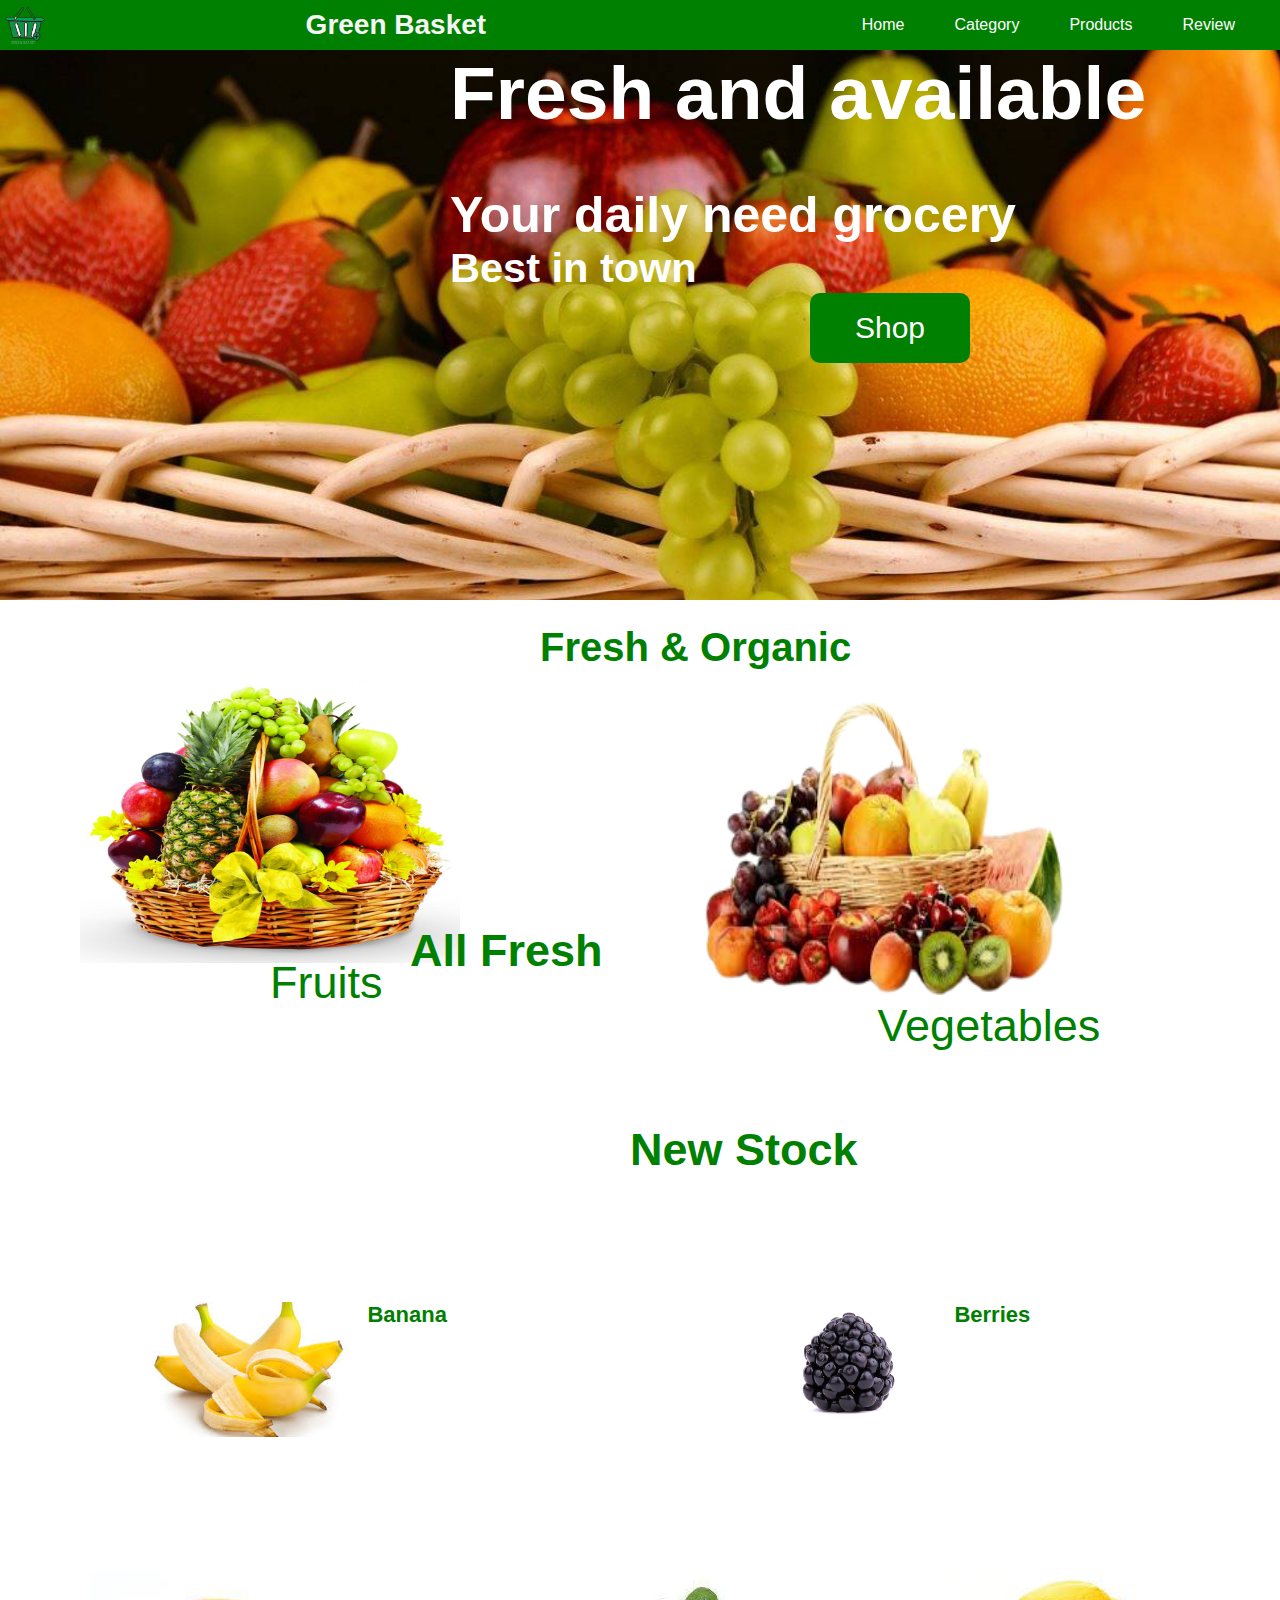
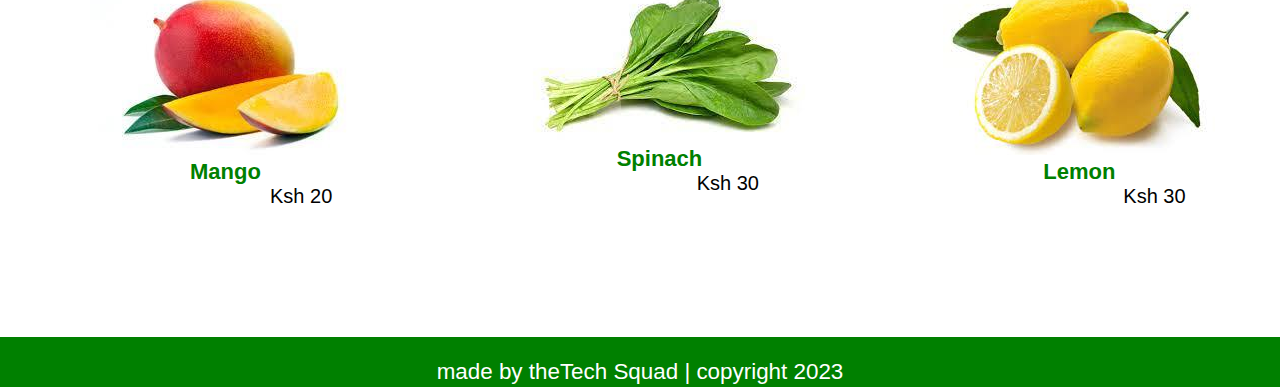
==== commit 29a3766f: "Correction commit" ====
--- a/index.html
+++ b/index.html
@@ -10,9 +10,37 @@
     <link rel="stylesheet" href="/category.html">
     <link rel="stylesheet" href="/media.css">
     <link rel="stylesheet" href="/index.html">
+    <link rel="stylesheet" href="/index.js">
 </head>
 <body>
 
+    <header>
+        <img class="logo" src="/image/GREEN_BASKET-removebg-preview.png" alt="">
+        <div id="brand"><a href="/">Green Basket</a></div>
+        <nav>
+          <ul>
+            <li><a href="/index.html">Home</a></li>
+            <li><a href="/category.html">Category</a></li>
+            <li><a href="/product.html">Products</a></li>
+            <li><a href="/Review.html">Review</a></li>
+           
+          </ul>
+        </nav>
+        <div id="hamburger-icon" onclick="toggleMobileMenu(this)">
+          <div class="bar1"></div>
+          <div class="bar2"></div>
+          <div class="bar3"></div>
+          <ul class="mobile-menu">
+           <li><a href="/index.html">Home</a></li>
+            <li><a href="/category.html">Category</a></li>
+            <li><a href="/product.html">Products</a></li>
+            <li><a href="/Review.html">Review</a></li>
+            
+        </div>
+      </header>
+      <script src="/index.js"></script>
+       
+<!-- 
     <a href="/checkOut.html"></a>
     <div class="head2">
 
@@ -20,27 +48,44 @@
             <img class="logo" src="/image/GREEN_BASKET-removebg-preview.png" alt="">
             
         </div>
+
+
+
+        <div id="sideNav">
+        <nav>
+            <ul>
+                <li><a href="/index.html">Home</a></li>
+                <li><a href="/category.html">Category</a></li>
+                <li><a href="/product.html">Product</a></li>
+                <li><a href="/Review.html">Reviews</a></li>
+                
+            </ul>
+        </nav>
+    </div>
+    <div id="menuBtn">
+        <img src="image/menu.png" id="menu">
+    </div>
+
+
+
+
+
+
+             <div class="sideNav">
         
-       <!-- <div id="menu-bar"> <i class='bx bx-menu'></i></div> -->
-        <div class="navbar">
-            
-            <a href="/index.html">Home</a>
-            <!-- <a href="/login.html">A</a> -->
-            <a href="/category.html">Category</a>
-            <a href="/product.html">Product</a>
-           
-            <a href="/Review.html">Review</a>
-
-
-      </div>
+
         <div class="icons">
             <a href="/product.html"><i class='bx bxs-cart'></i></a>
             <a href="#"><i class='bx bxs-heart'></i></a>
             <a href="/signUp.html"><i class='bx bxs-user'></i></a>
 
         </div>
-</div>
-   
+    </div>
+
+     <i class="fa fa-bars" aria-hidden="true" id=""></i> -->
+<!-- 
+</div>
+    --> 
 
    
 <section class="many"> 
@@ -70,7 +115,7 @@
     </div>
 </div>
 
-
+<!-- 
 <div class="all">
 <div class="me1">
    <a href=""><img src="/image/squash.jpeg" alt=""></a>
@@ -88,7 +133,7 @@
 
 </div>
 </div>
-<br>
+<br> -->
 
 
 <h2 id="wr">New Stock</h2>
@@ -100,21 +145,21 @@
     <div class="img1">
         <img src="/image/bana.jpeg" alt="" class="ims">
         <h5 class="hub">Banana</h5>
-        <p class="hh">Ksh 20</p>
+        <!-- <p class="hh">Ksh 20</p> -->
     </div>
     <br>
     <br>
     <div class="img1">
     <img src="/image/bery.webp" alt="">
     <h5 class="hub">Berries</h5>
-    <p class="hh">Ksh 10</p>
+    <!-- <p class="hh">Ksh 10</p> -->
 </div>
 <br>
 <br>
 <div class="img1">
     <img src="/image/bage.webp" alt="">
     <h5 class="hub">Cabbage</h5>
-    <p class="hh"> Ksh 50</p>
+    <!-- <p class="hh"> Ksh 50</p> -->
 </div>
 <br>
 <br>
@@ -147,4 +192,21 @@
 made by theTech Squad | copyright 2023
 </div>
 </body>
+<script>
+    var menuBtn = document.getElementById("menuBtn")
+    var sideNav = document.getElementById("sideNav")
+    var menu = document.getElementById("menu")
+    sideNav.style.right = "-250px"
+    menuBtn.onclick = function(){
+        if(sideNav.style.right == "-250px"){
+            sideNav.style.right = "0";
+            menu.src = "image/close.png";
+        }
+        else{
+             sideNav.style.right = "-250px";
+             menu.src = "image/menu.png";
+        }
+    }
+</script>
+
 </html>--- a/style.css
+++ b/style.css
@@ -1,58 +1,7 @@
-.nav-barr {
-    position: fixed;
-    width: 100%;
-    height: 40%;
-    
-  }
-  .nav img {
-    width: 5em;
-    margin-left: 2em;
-    
-  }
-  .nav {
-    height: 50px;
-    width: 100%;
-    /* background: #F3EDD4; */
-    position: relative;
-    -webkit-box-shadow: 0 0.5rem 1rem rgba(0, 0, 0, 0.1);
-    box-shadow: 0 0.5rem 1rem rgba(0, 0, 0, 0.1);
-  }
-  .nav>.nav-header {
-    display: inline;
-  }
-  .nav>.nav-header>.nav-title {
-    display: inline-block;
-    font-size: 22px;
-    color: #fff;
-    padding: 10px 10px 10px 10px;
-  }
-  .nav>.nav-btn {
-    display: none;
-  }
-  .nav>.nav-links {
-   
-    margin-right: em;
-    display: inline;
-    float: right;
-    font-size: 18px;
-  }
-  .nav>.nav-links>a {
-    display: inline-block;
-    padding: 13px 10px 13px 10px;
-    text-decoration: none;
-    
-    color: #777777;
-  }
-  .nav>.nav-links>a:hover {
-    color: #8BC746;
-  }
-  .nav>#nav-check {
-    display: none;
-  }
-
-
-
-
+*{
+    padding: 0px;
+    margin: 0px;
+}
 .cool{
     display: flex;
     gap: 3em;
@@ -115,98 +64,8 @@
 
 
 
-header a {
-    text-decoration: none;
-  }
-  
-  header {
-    padding: 0 20px;
-    background-color: #1d1f1d;
-    height: 50px;
-    display: flex;
-    justify-content: space-between;
-  }
-  
-  #brand {
-    font-weight: bold;
-    font-size: 18px;
-    display: flex;
-    align-items: center;
-  }
-  
-  #brand a {
-    color: #09c372;
-  }
-  
-  ul {
-    list-style: none;
-    height: 100%;
-    display: flex;
-    align-items: center;
-    justify-content: space-around;
-  }
-  
-  ul a {
-    color:green       ;
-  }
-  
-  ul li {
-    padding: 5px;
-    margin-left: 10px;
-  }
-  
-  ul li:hover {
-    transform: scale(1.1);
-    transition: 0.3s;
-  }
-  
-  #hamburger-icon {
-    margin: auto 0;
-    display: none;
-    cursor: pointer;
-  }
-  
-  #hamburger-icon div {
-    width: 35px;
-    height: 3px;
-    background-color: white;
-    margin: 6px 0;
-    transition: 0.4s;
-  }
-  
-  .open .bar1 {
-    -webkit-transform: rotate(-45deg) translate(-6px, 6px);
-    transform: rotate(-45deg) translate(-6px, 6px);
-  }
-  
-  .open .bar2 {
-    opacity: 0;
-  }
-  
-  .open .bar3 {
-    -webkit-transform: rotate(45deg) translate(-6px, -8px);
-    transform: rotate(45deg) translate(-6px, -8px);
-  }
-  
-  .open .mobile-menu {
-    display: flex;
-    flex-direction: column;
-    align-items: center;
-    justify-content: flex-start;
-  }
-  
-  .mobile-menu {
-    display: none;
-    position: absolute;
-    top: 50px;
-    left: 0;
-    height: calc(100vh - 50px);
-    width: 100%;
-  }
-  
-  .mobile-menu li {
-    margin-bottom: 10px;
-  }
+
+  
 .were{
     display: flex;
     margin-right: 3em;
@@ -247,7 +106,7 @@
     color: green;
     margin-left: 70vh;
     font-size: 5vh;
-    margin-top: -10vh;
+    margin-top: 8vh;
 
 }
 .hub{
@@ -259,9 +118,9 @@
     margin-left: -13%;
 }
 .hh{
-    margin-top: 17%;
-    display: flex;
-    margin-left: -8vh;
+    margin-top: -12%;
+    display: flex;
+    margin-left: 10vh;
     font-size: 18px;
 }
 .img1{
@@ -271,6 +130,7 @@
     padding: 10vh;
     margin-bottom: 25vh;
     border-radius: 10px;
+    display: flex;
 }
 .me{
     height: 70px;
@@ -300,7 +160,7 @@
     border-radius: 5px;
 }
 .me:hover{
-    background-color: white;
+    background-color: black;
 }
 .me a{
     text-decoration: none;
@@ -319,7 +179,7 @@
     background-position: center;
     font-family: sans-serif;
     background-image: url(image/koko.jpg);
-   
+    
     box-sizing: border-box;
 }
 .many{
@@ -408,8 +268,8 @@
     font-size: 3rem;
     width: 40px;
     height: 40px;
-    margin-top: 10px;
-    margin-bottom: 17px;
+    margin-top: 7px;
+    margin-bottom: 10px;
     margin-left: -15px;
     
 }
@@ -440,7 +300,7 @@
 }
 
 .head2{
-    background: #fff; 
+    /* background: #fff;  */
     display: flex;
     align-items: center;
     justify-content:space-between ;
@@ -530,17 +390,23 @@
      font-size:3rem ;
      color: var(black);
  }
+ .green a{
+    text-align: center;
+    padding-bottom: 10px;
+ }
  .green{
      background-color: green;
      border-radius: 5px;
-     height: 35px;
+     height: 20px;
      margin-left: 20px;
      border: 2px solid green;
-     margin-top: -3px;
-     padding: 1em 1em;
+     margin-top: -6px;
+     text-align: center;
+     /* padding: 1.5em 1em; */
      font-weight: bold;
      color: white;
      font-size: 1em;
+     padding: 1.5em;
  }
 
  .vege{
@@ -586,12 +452,12 @@
     gap: 50px;
     margin-left: 70px;
  }
- .img1{
+ /* .img1{
      display: flex;
       border: 40%; 
-     background-color: aliceblue;
-      /* width: 100px;  */
- }
+     background-color: white;
+     
+ } */
  .img7{
      width: 260px;
      height: 250px;
@@ -729,17 +595,18 @@
       border-radius: 5%;
       
   }
+
   .banana{
       background-color:whitesmoke;
      border-radius: 5%;
    }
-  .tomatoe{
-      background-color: whitesmoke;
-      border-radius: 5%;
-        
-  }
+   #hj{
+       font-weight: normal;
+       font-size: 16px;
+   }
+
   .sukuma{
-      background-color: whitesmoke;
+      /* background-color: whitesmoke; */
       border-radius: 5%;
   }
   .cabbages{
@@ -941,6 +808,8 @@
    .txt_field input:focus ~ span::before{
        width: 100%;
    } */
+
+
    input[type="submit"]{
        width: 100%;
        height: 50px;
@@ -1065,6 +934,7 @@
 .sm{
     width: 150px;
     margin-top: -7%;
+    
 } 
 .mess{
     background-color: green;
@@ -1171,13 +1041,14 @@
   }
   .pay, .deliver{
       list-style: none;
-      color: white;
+      color: black;
       border-radius: 11px;
       font-weight: 20px;
-      font-size: 16px;
+      font-size: 22px;
      background-color: rgb(75, 91, 80);
-      width: 120px;
-      height: 40px;
+      width: 180px;
+      height: 70px;
+      margin-left: 10px;
       margin-top: -942%;
   }
   .btn{
@@ -1191,6 +1062,7 @@
       width: 100px;
       height: 30px;
       margin-top: -7%;
+      margin-left: -250px;
   }
   .pickup{
     font-size: small;
@@ -1230,4 +1102,223 @@
 
 
 
-  
+#sideNav{
+    width: 250px;
+    height: 100vh;
+    position: fixed;
+    right: -250px;
+    top: 0;
+    background: #009688;
+    z-index: 2;
+    transition: 0.5s;
+    
+}
+nav ul li{
+    list-style: none;
+    margin: 50px 20px;
+}
+nav ul li a{
+    text-decoration: none;
+    color: #fff;
+}
+#menuBtn{
+    width: 50px;
+    height: 50px;
+    background-color: #009688;
+    text-align: center;
+    position: fixed;
+    right: 30px;
+    top: 20px;
+    border-radius: 3px;
+    z-index: 3;
+    cursor: pointer;
+}
+#menuBtn img{
+    width: 20px;
+    margin-top: 15px;
+}
+
+
+ 
+header a {
+    text-decoration: none;
+  }
+  
+  header {
+    padding: 0 20px;
+    background-color: green;
+    height: 50px;
+    display: flex;
+    justify-content: space-between;
+  }
+  
+  #brand {
+    font-weight: bold;
+    font-size: 28px;
+    display: flex;
+    align-items: center;
+    margin-right: 90px;
+  }
+  
+  #brand a {
+    color: whitesmoke;
+  }
+  
+  ul {
+    list-style: none;
+    height: 100%;
+    display: flex;
+    align-items: center;
+    justify-content: space-around;
+  }
+  
+  ul a {
+    color:black;
+  }
+  
+  ul li {
+    padding: 5px;
+    margin-left: 10px;
+  }
+  
+  ul li:hover {
+    transform: scale(1.1);
+    transition: 0.3s;
+  }
+  
+  #login,
+  #signup {
+    border-radius: 5px;
+    padding: 5px 8px;
+  }
+  
+  
+  
+  #hamburger-icon {
+    margin: auto 0;
+    display: none;
+    cursor: pointer;
+  }
+  
+  #hamburger-icon div {
+    width: 35px;
+    height: 3px;
+    background-color: white;
+    margin: 6px 0;
+    transition: 0.4s;
+  }
+  
+  .open .bar1 {
+    -webkit-transform: rotate(-45deg) translate(-6px, 6px);
+    transform: rotate(-45deg) translate(-6px, 6px);
+  }
+  
+  .open .bar2 {
+    opacity: 0;
+  }
+  
+  .open .bar3 {
+    -webkit-transform: rotate(45deg) translate(-6px, -8px);
+    transform: rotate(45deg) translate(-6px, -8px);
+  }
+  
+  .open .mobile-menu {
+    display: flex;
+    flex-direction: column;
+    align-items: center;
+    justify-content: flex-start;
+  }
+  
+  .mobile-menu {
+    display: none;
+    position: absolute;
+    top: 50px;
+    left: 0;
+    height: calc(100vh - 50px);
+    width: 100%;
+
+    background-color:green;
+    height: 150px;
+  }
+  
+  .mobile-menu li {
+    margin-bottom: 10px;
+  }
+  
+  @media only screen and (max-width: 600px) {
+    header nav {
+      display: none;
+    }
+  
+    #hamburger-icon {
+      display: block;
+    }
+  }
+
+  .contain{
+    margin-left: 400px;
+    margin-top: 50px;
+    overflow-x: hidden;
+}
+.log{
+    margin-left: 100px;
+    margin-top: 100px;
+}
+.enter-password{
+    width: 210px;
+     height:40px;
+  padding-left: 70px;
+  margin-top: 35px;
+  border-radius: 10px;
+}
+.enter-username{
+    width: 210px;
+     height:40px;
+  padding-left: 70px;
+  margin-top: 65px;
+}
+.btn a{
+    text-decoration: none;
+    color: black;
+    border: red;
+}
+.btn{
+    margin-left: 100px;
+    height: 60px;
+    font-size: 25px;
+   
+    width: 160px;
+    border-radius: 10px;
+    color:white;
+    background-color: brown;
+}
+@media (max-width: 600px) {
+    .contain {
+        font-size: 80px;
+        margin-left: 20px;
+        margin-top: 20px;
+    }
+    .log {
+        margin-left: 20px;
+    }
+    .enter-password,
+    .enter-username {
+        width: 100%;
+        height: 30px;
+        padding-left: 10px;
+        margin-top: 20px;
+    }
+    .btn {
+        font-size: 40px;
+        margin-left: 20px;
+        padding: 10px;
+    }
+
+  ul a {
+    color:white;
+  }
+}
+
+  
+  
+  --- a/media.css
+++ b/media.css
@@ -13,6 +13,8 @@
       right: 0px;
       top: 0px;
     }
+
+  
     .nav>.nav-btn>label {
       display: inline-block;
       width: 50px;
@@ -117,37 +119,24 @@
           align-items: center;
           height: auto;
       }
-  
-      #brand {
-          margin-bottom: 10px;
-      }
+
      
         ul {
             flex-direction: column;
             justify-content: center;
             align-items: center;
         }
-    
+/*     
         ul li {
             margin: 5px 0;
-        }
+        } */
        
-          #hamburger-icon {
-              display: block;
-          }
-      
+         
           ul {
               display: none;
           }
       
-          .mobile-menu {
-              display: block;
-          }
-      
-          .mobile-menu li {
-              margin-bottom: 15px;
-          }
-      
+          
           .mar {
               margin-left: 0;
               margin-top: 0;
@@ -325,23 +314,8 @@
                         font-size: 25px;
                     }
                 }
-ul li:hover {
-    transform: scale(1.1);
-    transition: 0.3s;
-}
-
-#hamburger-icon {
-    margin: auto 0;
-    display: none;
-    cursor: pointer;
-}
-
-#hamburger-icon div {
-    width: 35px;
-    height: 3px;
-    background-color: white;
-    margin: 6
-}
+
+
 @media (max-width: 600px) {
     .login{
         font-size: 80px;
@@ -443,7 +417,7 @@
     display: flex;
     flex-direction: column;
      border: 20%; 
-    background-color: aliceblue;
+    background-color: white;
     margin-right: 2em;
      /* width: 100px;  */
 }
@@ -541,6 +515,27 @@
 .span {
     color: green;
 }
+}
+
+
+ .green{
+     background-color: green;
+     border-radius: 5px;
+     height: 20px;
+     margin-left: 20px;
+     border: 2px solid green;
+     margin-top: -6px;
+     text-align: center;
+     /* padding: 1.5em 1em; */
+     font-weight: bold;
+     color: white;
+     font-size: 1em;
+     padding: 1.5em;
+ }
+
+#hj{
+  font-weight: normal;
+  font-size: 16px;
 }
   .home {
     flex-direction: column;
